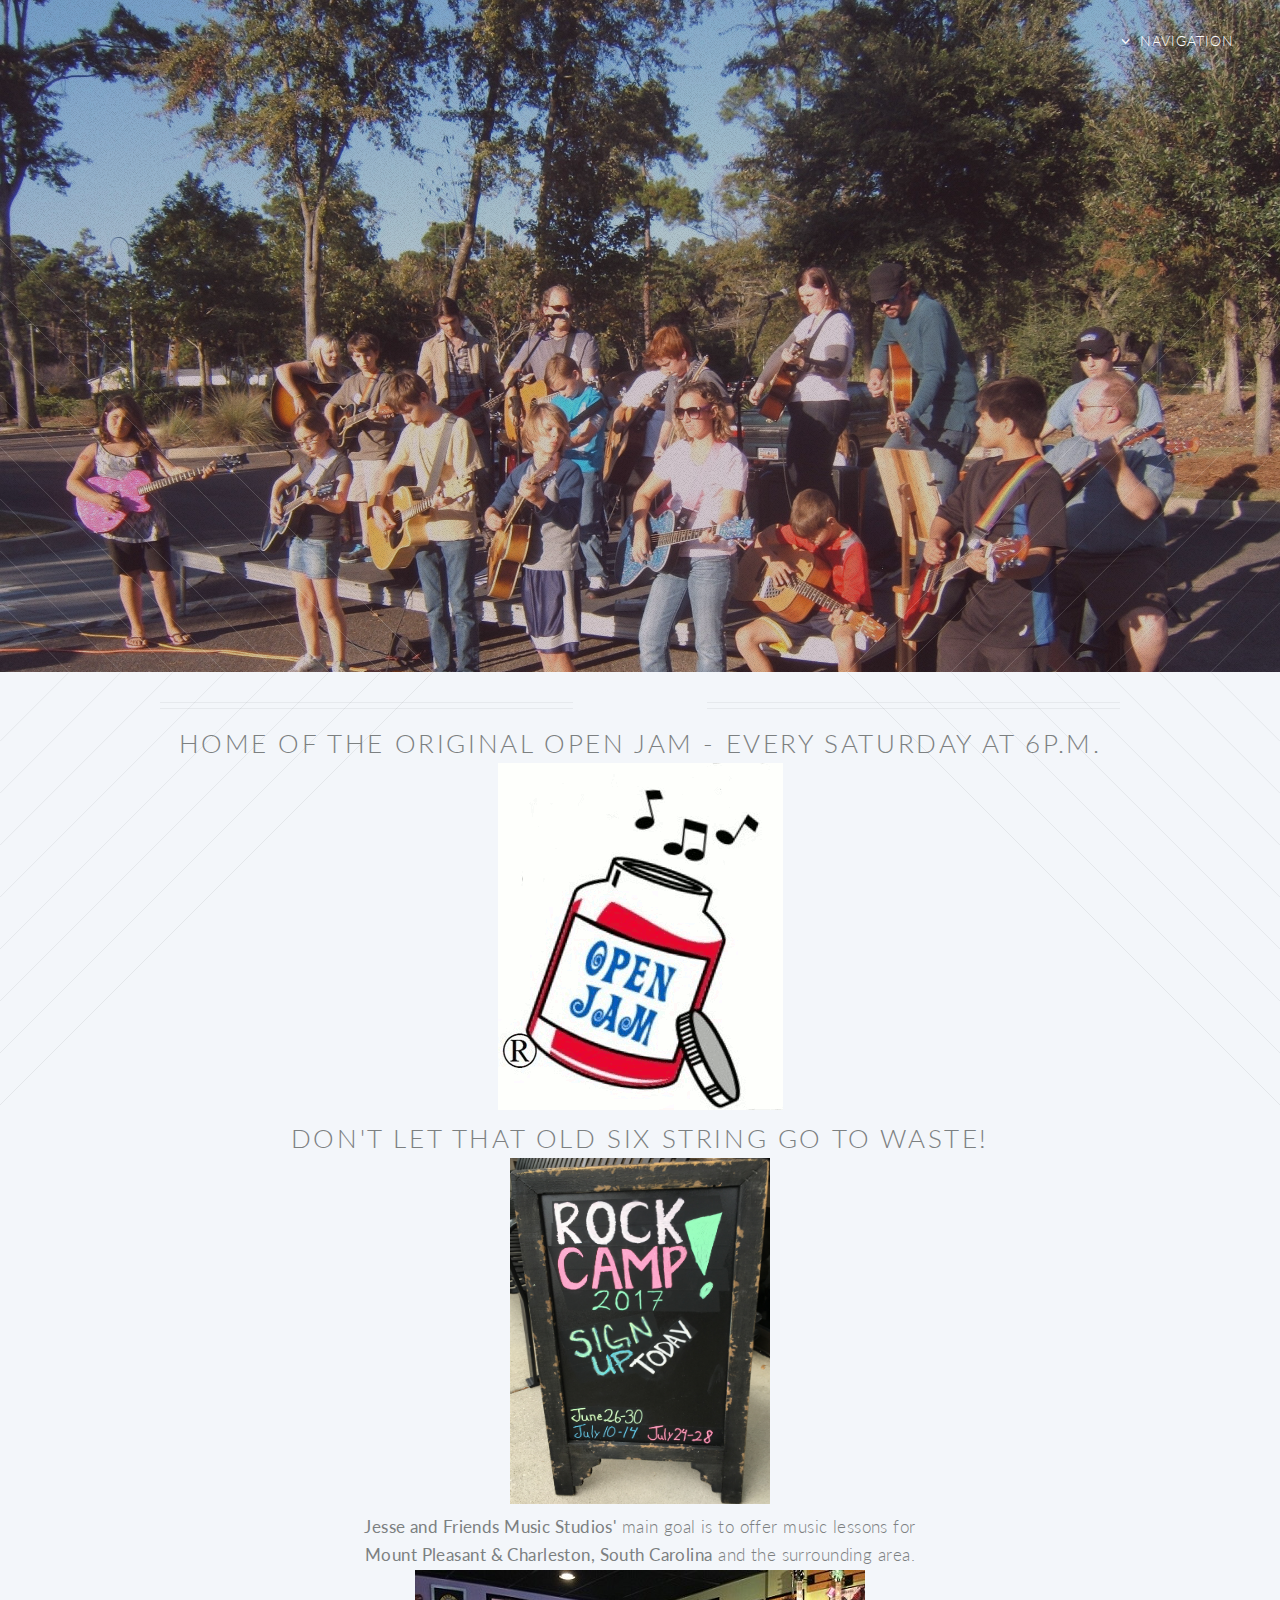
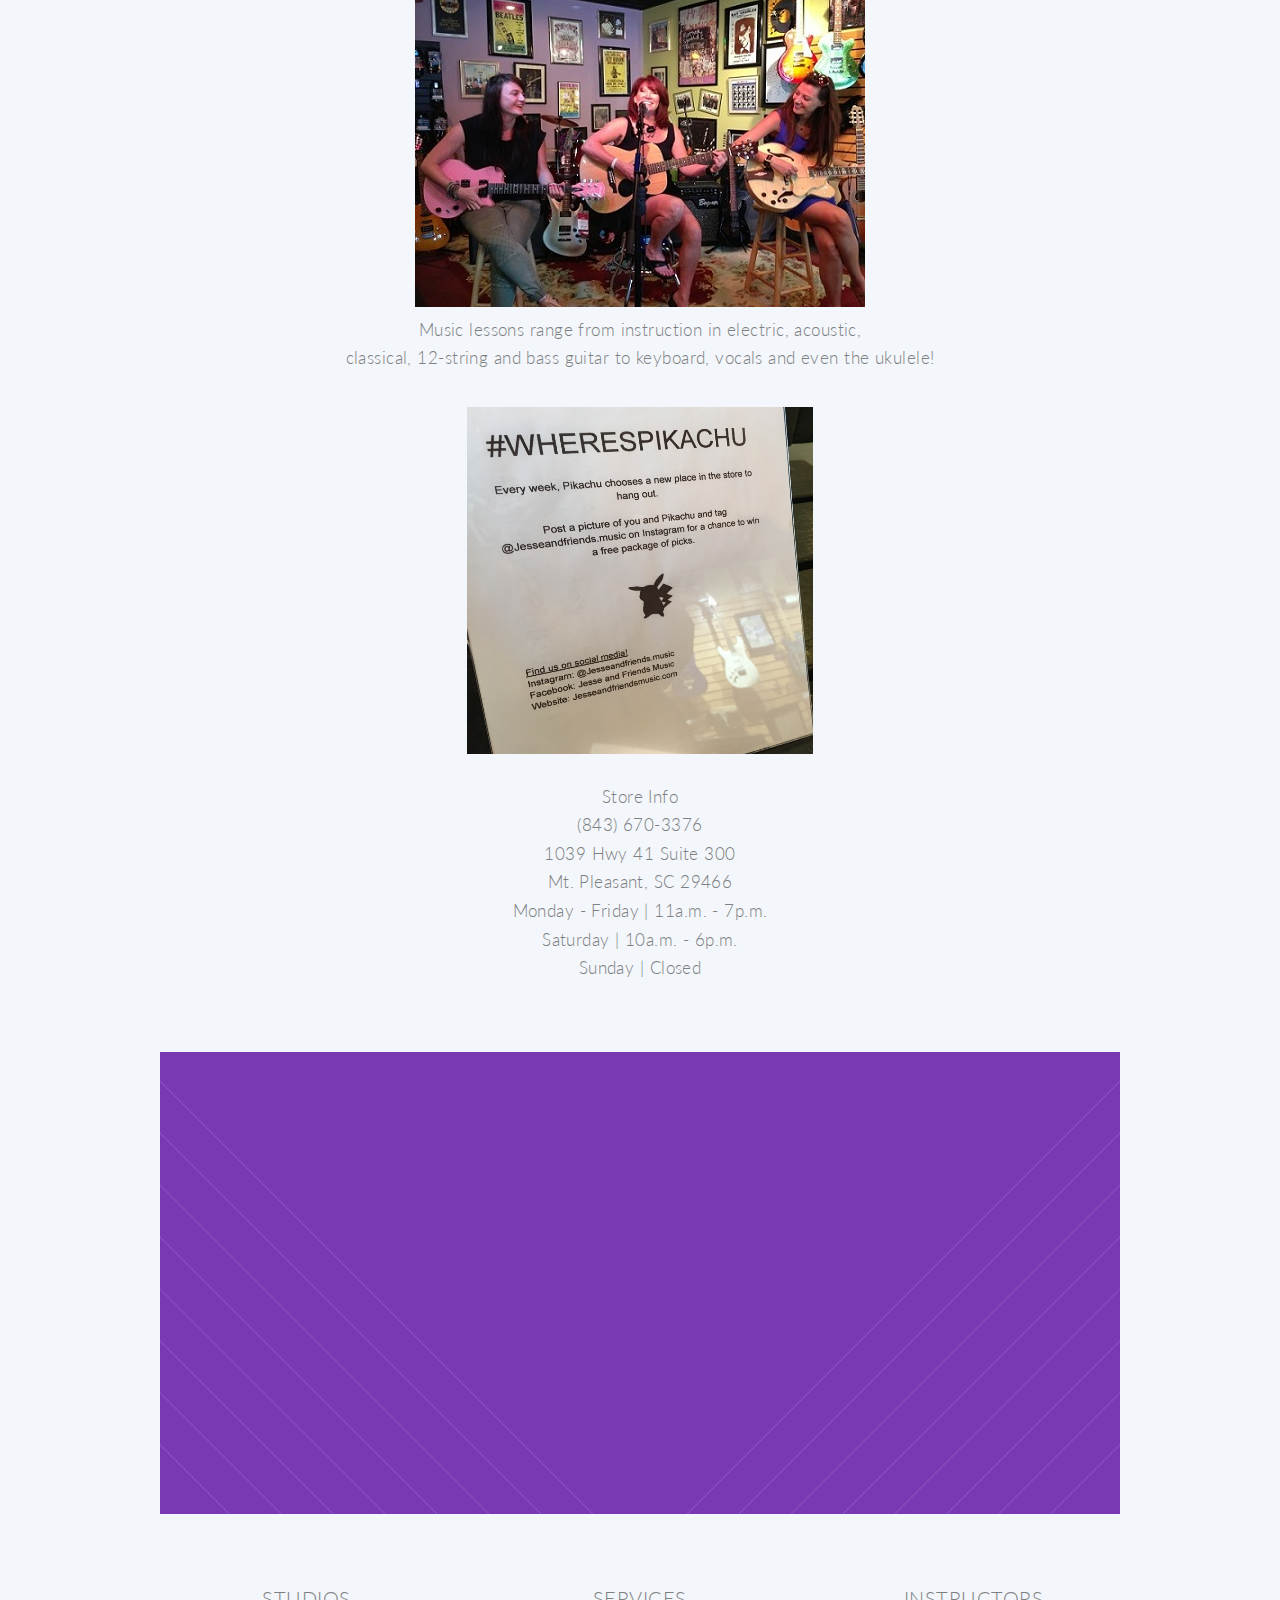
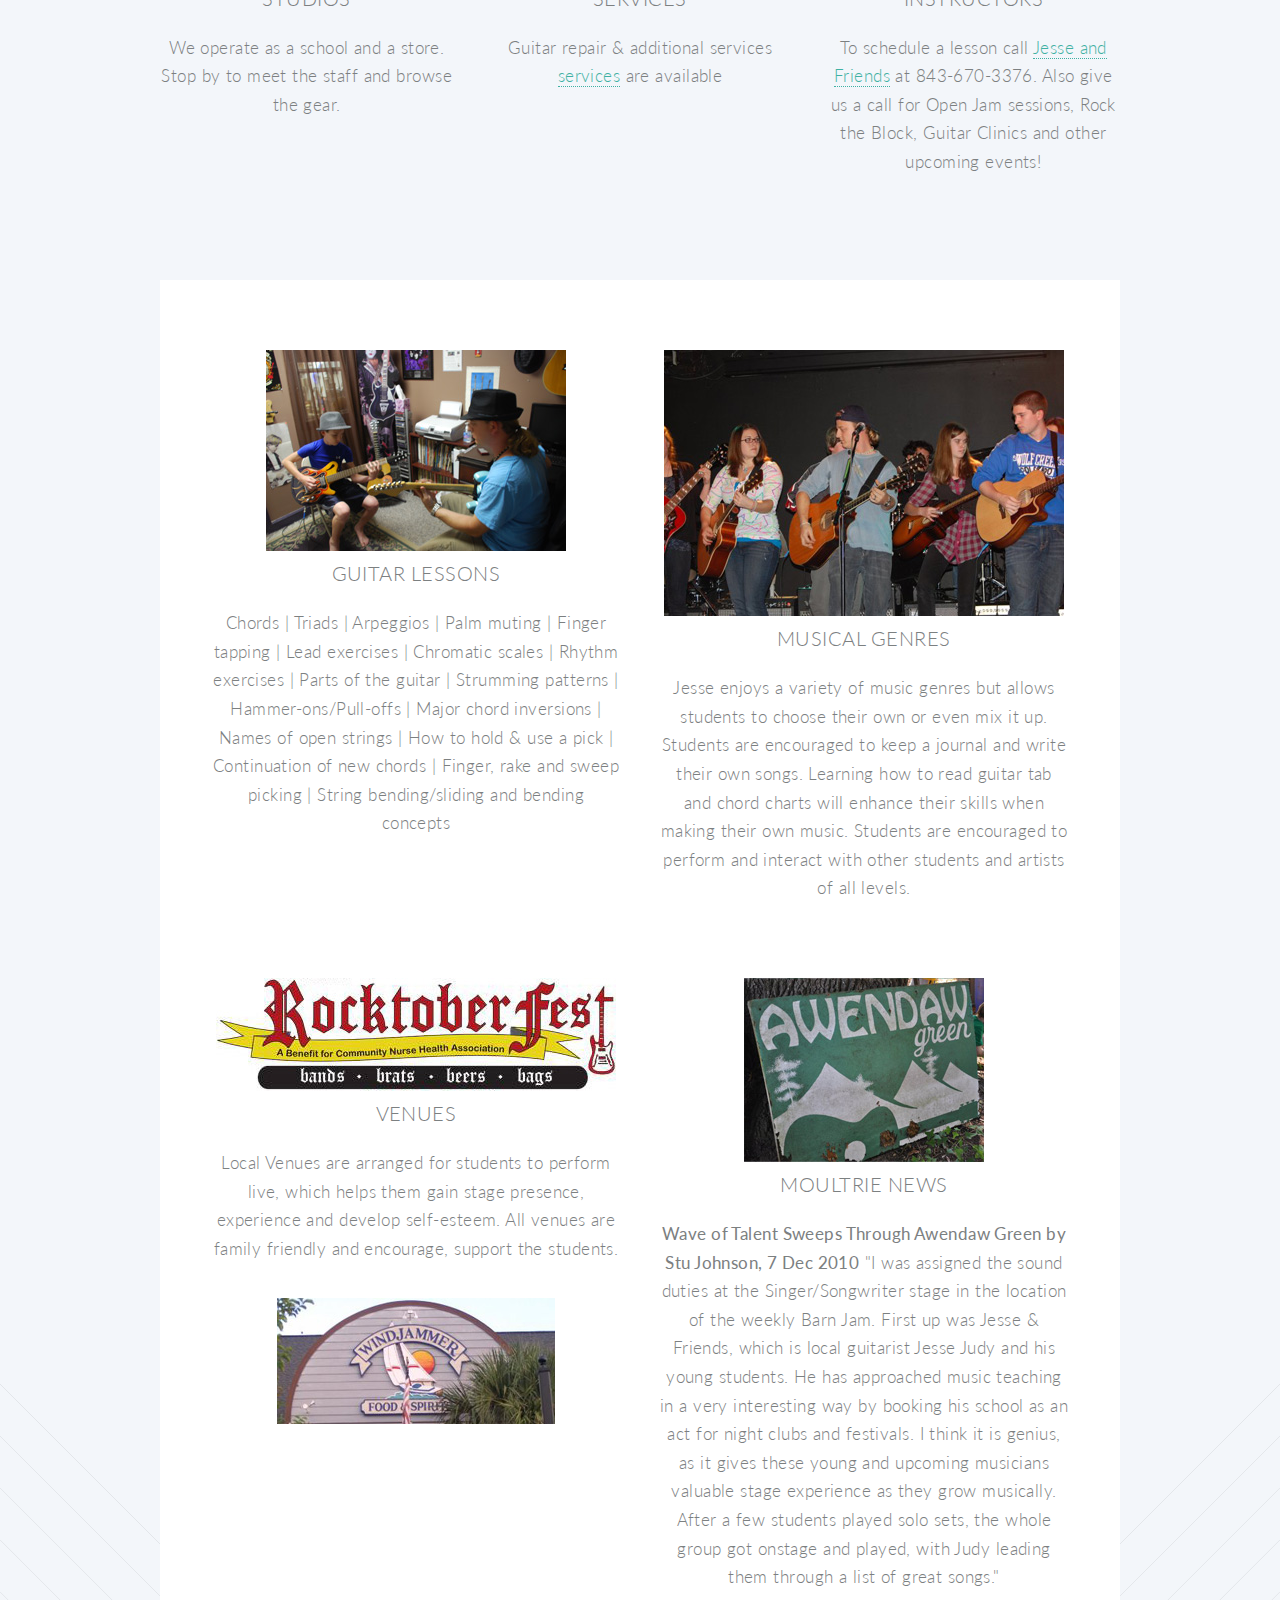
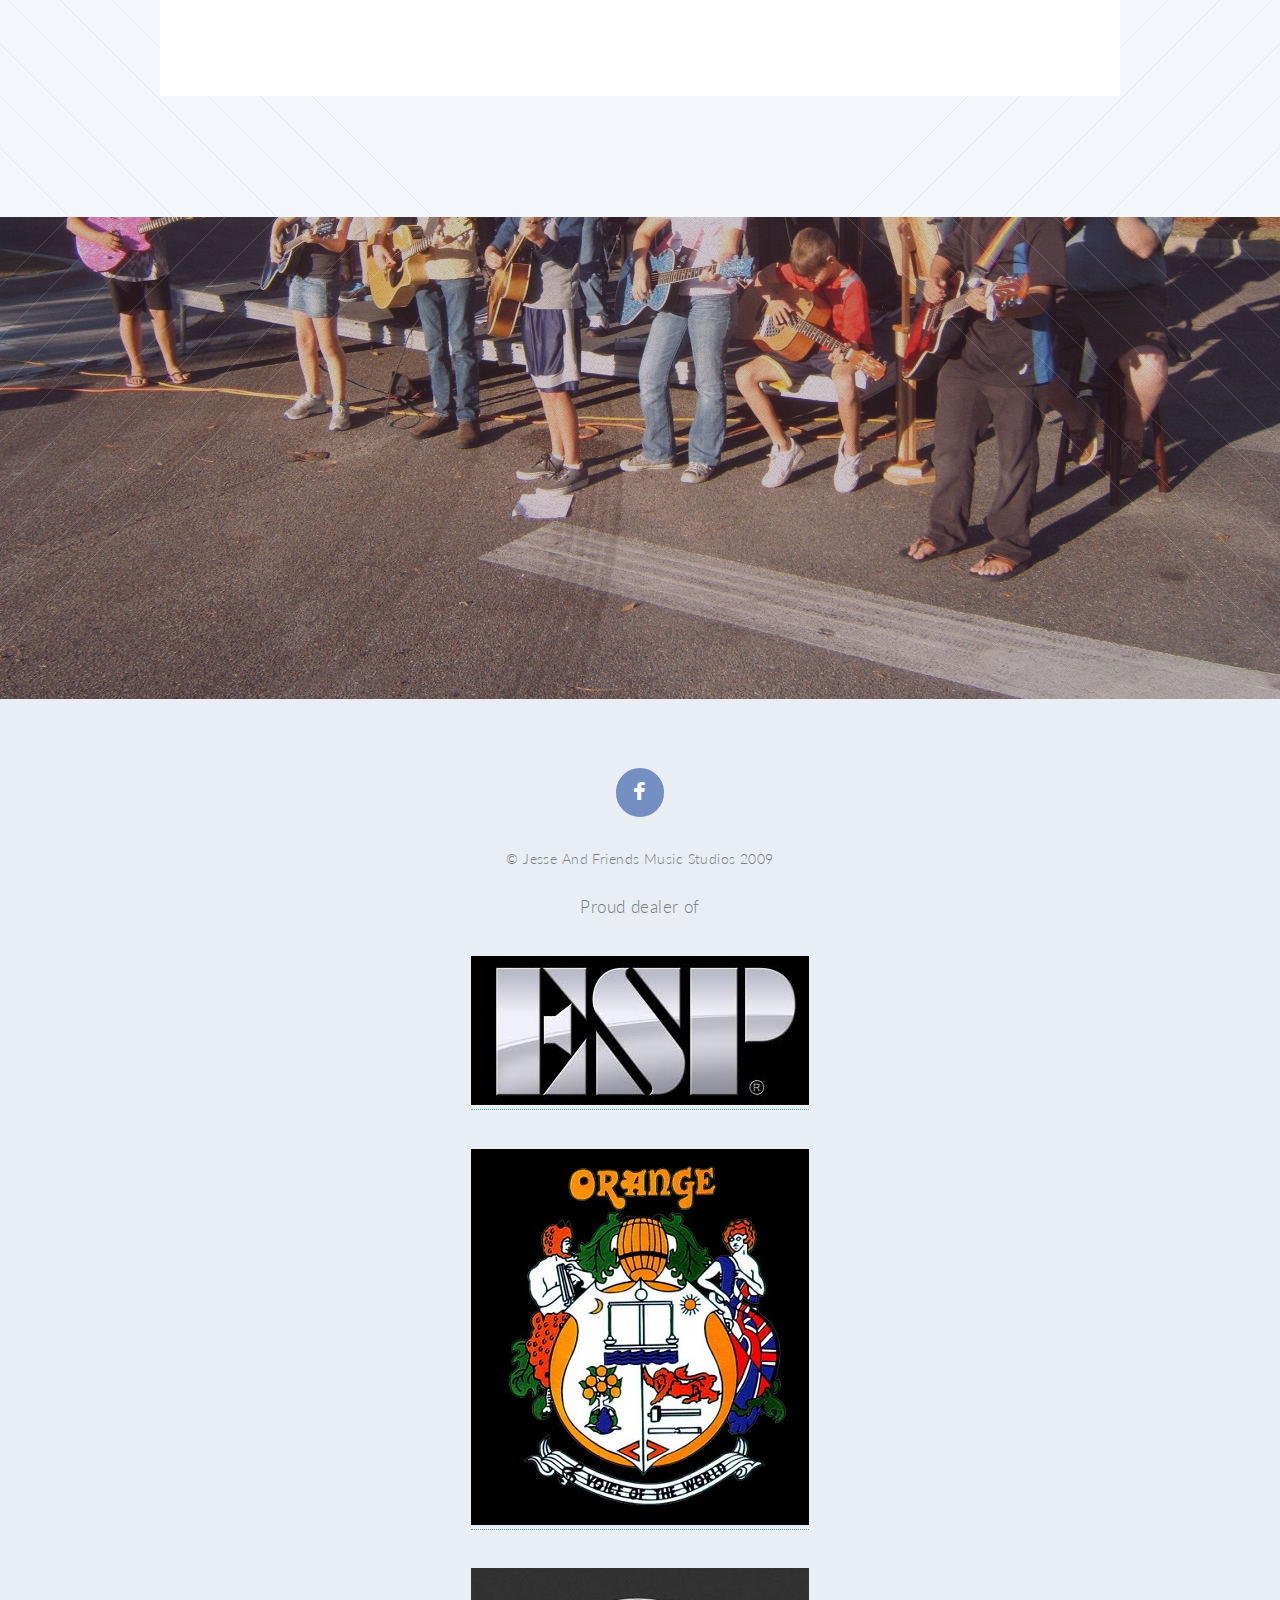
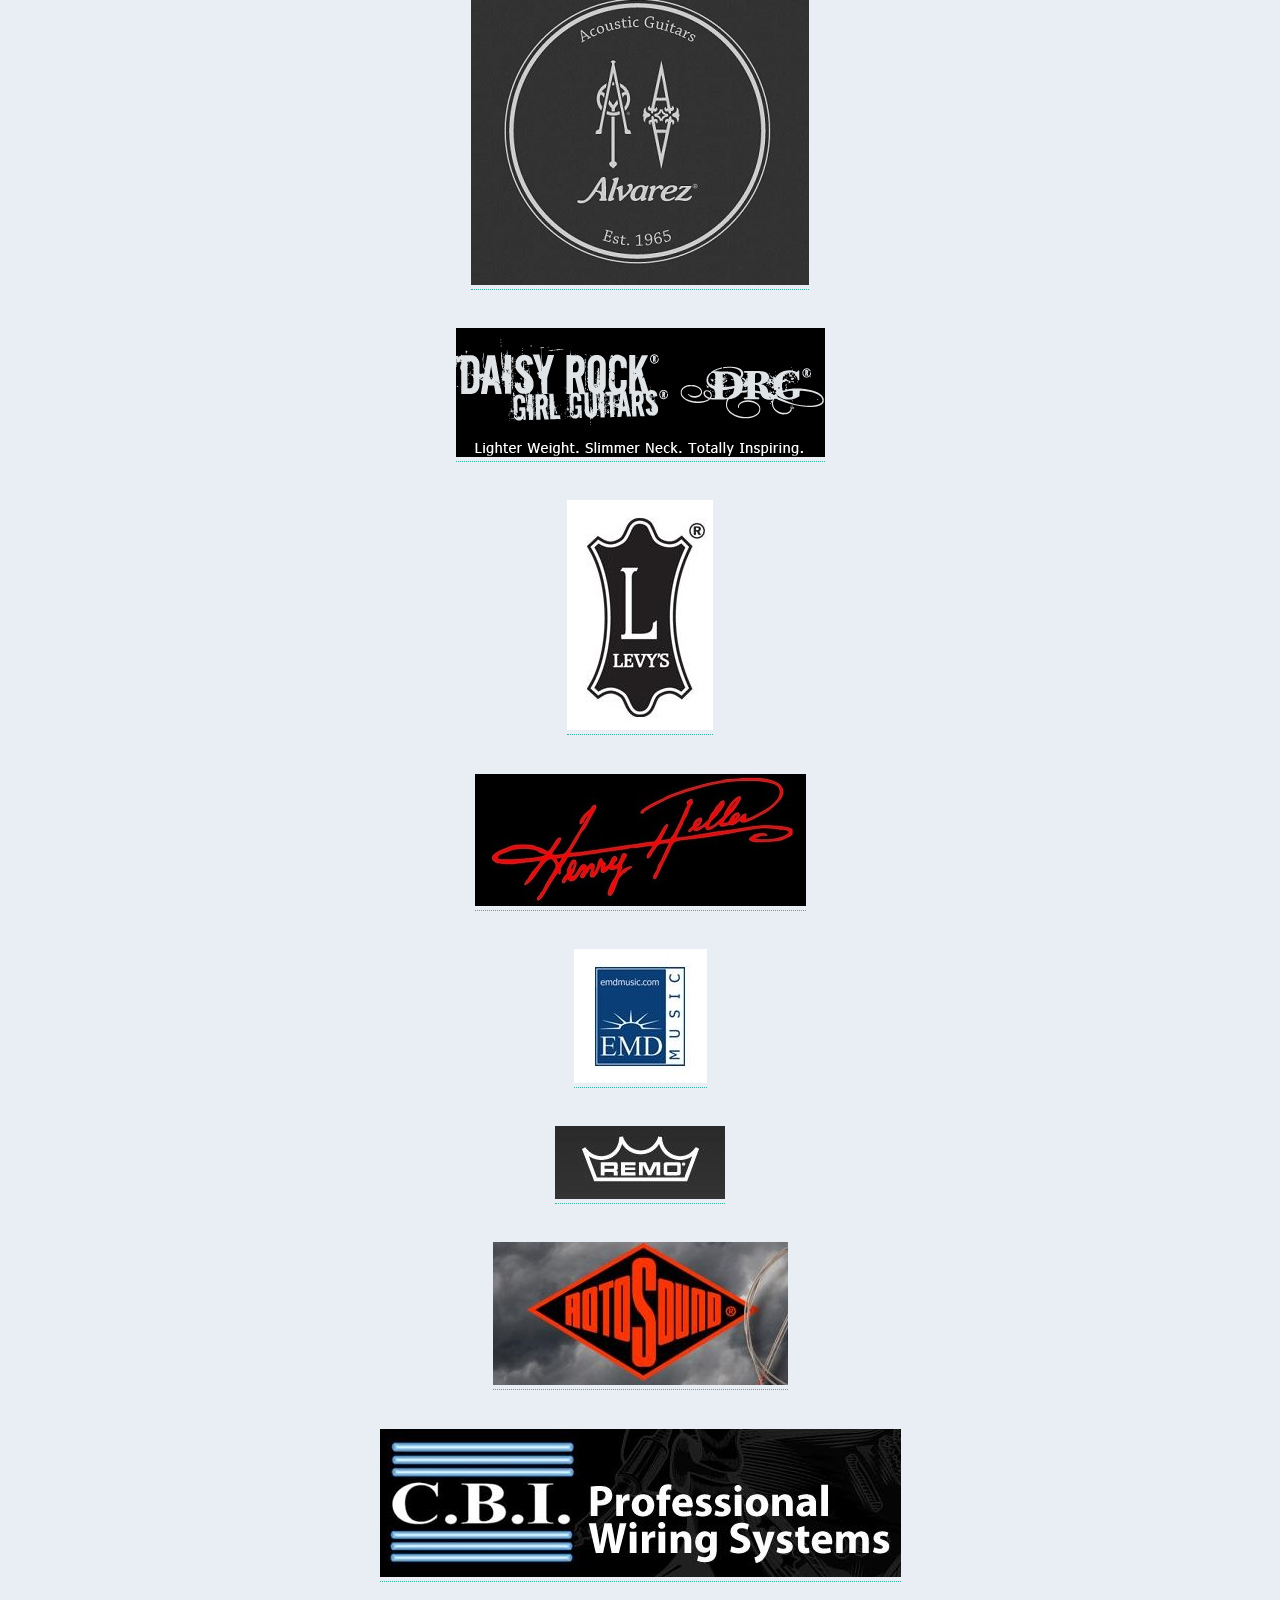
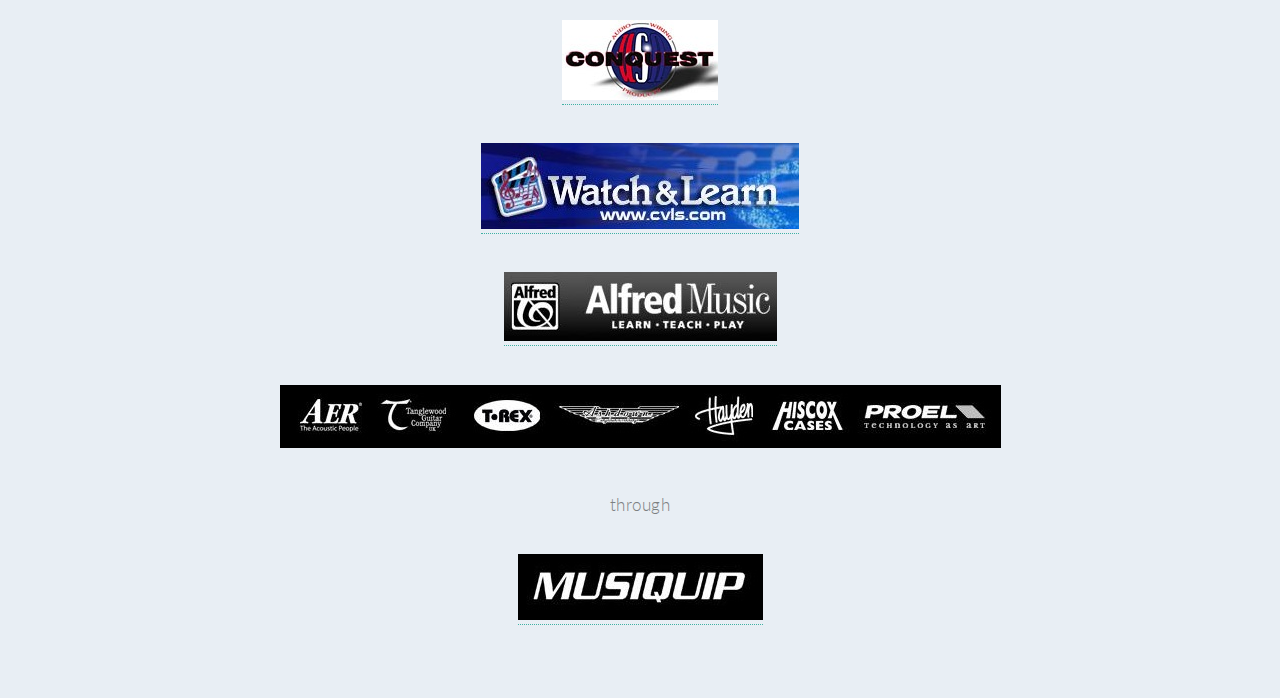
==== index.html @ 8726bb86 "initial commit" ====
<!DOCTYPE HTML>
<html>
	<head>
    	<title>Electric | Acoustic | Bass | Guitar Music Lessons &raquo; Mount Pleasant | Charleston, South Carolina | SC &raquo; School | Store</title>
		<meta http-equiv="content-type" content="text/html; charset=utf-8" />
    	<!-- SEO -->
	    <meta name="description" content="Electric, acoustic and bass guitar lessons from school/store in Mount Pleasant and Charleston, South Carolina." />
	    <meta name="keywords" content="guitar,music,lessons,mt,mount,pleasant,south,carolina,sc,charleston,shop,store,school,electric,acoustic,bass,jesse,friends,judy,open,jam,rock,block,education" />
	    <meta name="author" content="RJ Brown">
	    <meta name="viewport" content="width=device-width, initial-scale=1.0">

	    <link rel="shortcut icon" type="image/x-icon" href="/favicon.ico">

		<!--[if lte IE 8]><script src="css/ie/html5shiv.js"></script><![endif]-->
		<script src="js/jquery.min.js"></script>
		<script src="js/jquery.dropotron.min.js"></script>
		<script src="js/jquery.scrolly.min.js"></script>
		<script src="js/jquery.scrollgress.min.js"></script>
		<script src="js/skel.min.js"></script>
		<script src="js/skel-layers.min.js"></script>
		<script src="js/init.js"></script>
		<noscript>
			<link rel="stylesheet" href="css/skel.css" />
			<link rel="stylesheet" href="css/style.css" />
			<link rel="stylesheet" href="css/style-wide.css" />
			<link rel="stylesheet" href="css/style-noscript.css" />
		</noscript>
		<!--[if lte IE 8]><link rel="stylesheet" href="css/ie/v8.css" /><![endif]-->
		<!--[if lte IE 9]><link rel="stylesheet" href="css/ie/v9.css" /><![endif]-->
	</head>
	<body class="index">
	
		<!-- Header -->
			<header id="header" class="alt">
				<nav id="nav">
					<ul>
						<li class="submenu">
							<a href="">Navigation</a>
							<ul>
								<li><a href="index.html">Information</a></li>
								<li><a href="location.html">Location</a></li>
								<li><a href="services.html">Services</a></li>
								<li class="submenu">
									<a href="instructors.html">Instructors</a>
									<ul>
										<li><a href="jesseJudy.html">Jesse Judy</a></li>
										<li><a href="lloydNyburg.html">Lloyd Nyburg</a></li>
										<li><a href="shaneGreer.html">Shane Greer</a></li>
									</ul>
								</li>
							</ul>
						</li>
					</ul>
				</nav>
			</header>

		<!-- Banner -->		
			<section id="banner">
				
				<div class="inner">
					
					<header>
						<h2>Jesse & Friends Music Studios</h2>
					</header>
				
				</div>
				<br/>
				<br/>
				<div class="inner">
					
					<header>
						<h2>Information</h2>
					</header>
				
				</div>
				
			</section>
		
		<!-- Main -->
			<article id="main">
				<header class="special container">
					<h2>Home of the original Open Jam - every Saturday at 6p.m.</h2>
					<img src="./images/JAM.gif" alt="Electric, Acoustic and Bass Guitar Lessons in Mount Pleasant and Charleston, South Carolina">
					<h2>Don't let that old six string go to waste!</h2>
					<img style="width: 15em;height: 20em" src="images/assets/rockCamp.JPG"/>
					<p><strong>Jesse and Friends Music Studios'</strong> main goal is to offer music lessons for <br /><strong>Mount Pleasant & Charleston, South Carolina</strong> and the surrounding area.<br />
					<img src="./images/rockstars.jpeg" /><br />
					Music lessons range from instruction in electric, acoustic, <br />classical, 12-string and bass guitar to keyboard, vocals and even the ukulele!
					</p>
					<img style="width: 20em;height: 20em" src="images/assets/wheresPikachu.JPG"/>
					<p style="margin-bottom: 0;margin-top: 20px">Store Info</p>
					<p style="margin-bottom: 0;">(843) 670-3376</p>
					<p style="margin-bottom: 0;">1039 Hwy 41 Suite 300</p>
					<p style="margin-bottom: 0;">Mt. Pleasant, SC 29466</p>
					<p style="margin-bottom: 0;">Monday - Friday | 11a.m. - 7p.m.</p>
					<p style="margin-bottom: 0;">Saturday | 10a.m. - 6p.m.</p>
					<p style="margin-bottom: 0;">Sunday | Closed</p>
				</header>
					
				<!-- One -->
					<section class="wrapper style2 container special-alt">

							<header>
								<iframe width="100%" height="315" src="http://www.youtube.com/embed/x8KR7TCyiuw?HD=1;rel=0;showinfo=0;controls=0" frameborder="0" allowfullscreen></iframe>
							</header>
							
					</section>
					
				<!-- Two -->
					<section class="wrapper style1 container special">
						<div class="row">
							<div class="4u">
							
								<section>
									<header>
										<h3>Studios</h3>
									</header>
									<p>We operate as a school and a store. Stop by to meet the staff and browse the gear.</p>
								</section>
							
							</div>
							<div class="4u">
							
								<section>
									<header>
										<h3>Services</h3>
									</header>
									<p>Guitar repair &amp; additional services <a href="services.html">services</a> are available</p>
								</section>
							
							</div>
							<div class="4u">
							
								<section>
									<header>
										<h3>Instructors</h3>
									</header>
									<p>To schedule a lesson call <a href="index.html">Jesse and Friends</a> at 843-670-3376. Also give us a call for Open Jam sessions, Rock the Block, Guitar Clinics and other upcoming events!</p>
								</section>
							
							</div>
						</div>
					</section>
					
				<!-- Three -->
					<section class="wrapper style3 container special">
						
						<div class="row">
							<div class="6u">
							
								<section>
									<img src="images/assets/jesse4.JPG"/>
									<header>
										<h3>Guitar Lessons</h3>
									</header>
									<p>Chords | Triads | Arpeggios | Palm muting | Finger tapping | Lead exercises | Chromatic scales | Rhythm exercises | Parts of the guitar | Strumming patterns | Hammer-ons/Pull-offs | Major chord inversions | Names of open strings | How to hold & use a pick | Continuation of new chords | Finger, rake and sweep picking | String bending/sliding and bending concepts</p>
								</section>

							</div>
							<div class="6u">
							
								<section>
									<img src="images/assets/info3.jpg"/>
									<header>
										<h3>Musical Genres</h3>
									</header>
									<p>Jesse enjoys a variety of music genres but allows students to choose their own or even mix it up. Students are encouraged to keep a journal and write their own songs. Learning how to read guitar tab and chord charts will enhance their skills when making their own music. Students are encouraged to perform and interact with other students and artists of all levels.</p>
								</section>

							</div>
						</div>
						<div class="row">
							<div class="6u">
							
								<section>
									<img src="images/assets/Rocktoberfest.jpg"/>
									<header>
										<h3>Venues</h3>
									</header>
									<p>Local Venues are arranged for students to perform live, which helps them gain stage presence, experience and develop self-esteem. All venues are family friendly and encourage, support the students.</p>
									<img src="images/assets/windjammer.jpg"/>
								</section>

							</div>
							<div class="6u">
							
								<section>
									<img src="images/assets/awendawGreen.jpg"/>
									<header>
										<h3>Moultrie News</h3>
									</header>
									<p><strong>Wave of Talent Sweeps Through Awendaw Green by Stu Johnson, 7 Dec 2010</strong> "I was assigned the sound duties at the Singer/Songwriter stage in the location of the weekly Barn Jam. First up was Jesse & Friends, which is local guitarist Jesse Judy and his young students. He has approached music teaching in a very interesting way by booking his school as an act for night clubs and festivals. I think it is genius, as it gives these young and upcoming musicians valuable stage experience as they grow musically. After a few students played solo sets, the whole group got onstage and played, with Judy leading them through a list of great songs."</p>
								</section>

							</div>
						</div>
					
					</section>
					
			</article>

		<!-- CTA -->
			<section id="cta">
			
				<br/>
				<br/>
				<br/>
				<br/>
				<br/>
				<br/>
				<br/>
				<br/>
				<br/>
				<br/>
				<br/>
				<br/>
			
			</section>

		<!-- Footer -->
			<footer id="footer">
			
				<ul class="icons">
					<li><a href="https://www.facebook.com/Jesse-and-Friends-music-229092800465286/" class="icon circle fa-facebook"><span class="label">Facebook</span></a></li>
					<!--<li><a href="#" class="icon circle fa-twitter"><span class="label">Twitter</span></a></li>
					<li><a href="#" class="icon circle fa-google-plus"><span class="label">Google+</span></a></li>
					<li><a href="#" class="icon circle fa-github"><span class="label">Github</span></a></li>
					<li><a href="#" class="icon circle fa-dribbble"><span class="label">Dribbble</span></a></li>-->
				</ul>
				
				<ul class="copyright">
					<li>&copy; Jesse And Friends Music Studios 2009</li>
				</ul>

				<p align="center">Proud dealer of</p>
		        <p align="center"><a href="http://www.espguitars.com/home.html"><img src="./images/assets/esp.jpg" border="0" /></a></p>
		        <p align="center"><a href="http://www.orangeamps.com/"><img src="./images/assets/orange.jpg" border="0" /></a></p>
		        <p align="center"><a href="http://www.alvarezguitars.com/"><img src="./images/assets/alvarez.jpg" border="0" /></a></p>
		        <p align="center"><a href="http://www.daisyrock.com/"><img src="./images/assets/daisyRockGuitarLogo.jpg" border="0" /></a></p>
		        <p align="center"><a href="http://www.levysleathers.com/"><img src="./images/assets/levys.jpg" border="0" /></a></p>
		        <p align="center"><a href="http://www.henryredheller.com/"><img src="./images/assets/henryheller.jpg" border="0" /></a></p>
		        <p align="center"><a href="http://www.emdmusic.com/"><img src="./images/assets/emd.jpg" border="0" /></a></p>
		        <p align="center"><a href="http://www.remo.com/"><img src="./images/assets/remo.jpg" border="0" /></a></p>
		        <p align="center"><a href="http://www.rotosound.com/"><img src="./images/assets/rotosound.jpg" border="0" /></a></p>
		        <p align="center"><a href="http://www.cbicables.com/"><img src="./images/assets/cbi.jpg" border="0" /></a></p>
		        <p align="center"><a href="http://www.conquestsound.com/"><img src="./images/assets/conquest.jpg" border="0" /></a></p>
		        <p align="center"><a href="http://www.cvls.com/"><img src="./images/assets/watchandlearn.jpg" border="0" /></a></p>
		        <p align="center"><a href="http://www.alfred.com/"><img src="./images/assets/alfred.jpg" border="0" /></a></p>
		        <p align="center"><img src="./images/assets/musiquip1.jpg" border="0" /></p>
		        <p align="center">through</p>
		        <p align="center"><a href="http://www.musiquip.com/"><img src="./images/assets/musiquip2.jpg" border="0" /></a></p>
			
			</footer>

	</body>
</html>
---- css/skel.css ----
/* Resets (http://meyerweb.com/eric/tools/css/reset/ | v2.0 | 20110126 | License: none (public domain)) */

	html,body,div,span,applet,object,iframe,h1,h2,h3,h4,h5,h6,p,blockquote,pre,a,abbr,acronym,address,big,cite,code,del,dfn,em,img,ins,kbd,q,s,samp,small,strike,strong,sub,sup,tt,var,b,u,i,center,dl,dt,dd,ol,ul,li,fieldset,form,label,legend,table,caption,tbody,tfoot,thead,tr,th,td,article,aside,canvas,details,embed,figure,figcaption,footer,header,hgroup,menu,nav,output,ruby,section,summary,time,mark,audio,video{margin:0;padding:0;border:0;font-size:100%;font:inherit;vertical-align:baseline;}article,aside,details,figcaption,figure,footer,header,hgroup,menu,nav,section{display:block;}body{line-height:1;}ol,ul{list-style:none;}blockquote,q{quotes:none;}blockquote:before,blockquote:after,q:before,q:after{content:'';content:none;}table{border-collapse:collapse;border-spacing:0;}body{-webkit-text-size-adjust:none}

/* Box Model */

	*, *:before, *:after {
		-moz-box-sizing: border-box;
		-webkit-box-sizing: border-box;
		box-sizing: border-box;
	}

/* Container */

	body {
		/* min-width: (containers) */
		min-width: 1200px;
	}

	.container {
		margin-left: auto;
		margin-right: auto;
		
		/* width: (containers) */
		width: 1200px;
	}

	/* Modifiers */
	
		.container.small {
			/* width: (containers) * 0.75; */
			width: 900px;
		}

		.container.big {
			width: 100%;

			/* max-width: (containers) * 1.25; */
			max-width: 1500px;

			/* min-width: (containers); */
			min-width: 1200px;
		}

/* Grid */

	.\31 2u { width: 100% }
	.\31 1u { width: 91.6666666667% }
	.\31 0u { width: 83.3333333333% }
	.\39 u { width: 75% }
	.\38 u { width: 66.6666666667% }
	.\37 u { width: 58.3333333333% }
	.\36 u { width: 50% }
	.\35 u { width: 41.6666666667% }
	.\34 u { width: 33.3333333333% }
	.\33 u { width: 25% }
	.\32 u { width: 16.6666666667% }
	.\31 u { width: 8.3333333333% }
	.\-11u { margin-left: 91.6666666667% }
	.\-10u { margin-left: 83.3333333333% }
	.\-9u { margin-left: 75% }
	.\-8u { margin-left: 66.6666666667% }
	.\-7u { margin-left: 58.3333333333% }
	.\-6u { margin-left: 50% }
	.\-5u { margin-left: 41.6666666667% }
	.\-4u { margin-left: 33.3333333333% }
	.\-3u { margin-left: 25% }
	.\-2u { margin-left: 16.6666666667% }
	.\-1u { margin-left: 8.3333333333% }

	/* Rows */

		.row > * {
			float: left;
		}

		.row:after {
			content: '';
			display: block;
			clear: both;
			height: 0;
		}

		.row:first-child > * {
			padding-top: 0 !important;
		}

		/* Normal */

			.row > * {
				/* padding-left: (gutters) */
				padding-left: 40px;
			}

			.row + .row > * {
				/* padding: (gutters) 0 0 (gutters) */
				padding: 40px 0 0 40px;
			}

			.row {
				/* margin-left: -(gutters) */
				margin-left: -40px;
			}

		/* Flush */

			.row.flush > * {
				padding-left: 0;
			}

			.row + .row.flush > * {
				padding: 0;
			}

			.row.flush {
				margin-left: 0;
			}

		/* Quarter */

			.row.quarter > * {
				/* padding-left: (gutters * 0.25) */
				padding-left: 10px;
			}

			.row + .row.quarter > * {
				/* padding: (gutters * 0.25) 0 0 (gutters * 0.25) */
				padding: 10px 0 0 10px;
			}

			.row.quarter {
				/* margin-left: -(gutters * 0.25) */
				margin-left: -10px;
			}

		/* Half */

			.row.half > * {
				/* padding-left: (gutters * 0.5) */
				padding-left: 20px;
			}

			.row + .row.half > * {
				/* padding: (gutters * 0.5) 0 0 (gutters * 0.5) */
				padding: 20px 0 0 20px;
			}

			.row.half {
				/* margin-left: -(gutters * 0.5) */
				margin-left: -20px;
			}

		/* One and (a) Half */

			.row.oneandhalf > * {
				/* padding-left: (gutters * 1.5) */
				padding-left: 60px;
			}

			.row + .row.oneandhalf > * {
				/* padding: (gutters * 1.5) 0 0 (gutters * 1.5) */
				padding: 60px 0 0 60px;
			}

			.row.oneandhalf {
				/* margin-left: -(gutters * 1.5) */
				margin-left: -60px;
			}

		/* Double */

			.row.double > * {
				/* padding-left: (gutters * 2) */
				padding-left: 80px;
			}

			.row + .row.double > * {
				/* padding: (gutters * 2) 0 0 (gutters * 2) */
				padding: 80px 0 0 80px;
			}

			.row.double {
				/* margin-left: -(gutters * 2) */
				margin-left: -80px;
			}
---- css/style.css ----
@import url("font-awesome.min.css");
@import url("http://fonts.googleapis.com/css?family=Lato:300,400,900");

/*
	Twenty by HTML5 UP
	html5up.net | @n33co
	Free for personal and commercial use under the CCA 3.0 license (html5up.net/license)
*/

/* Basic */

	body, #skel-layers-wrapper {
		background: #f3f6fa;
	}

	body.is-loading * {
		-moz-animation: none !important;
		-webkit-animation: none !important;
		-o-animation: none !important;
		-ms-animation: none !important;
		animation: none !important;
		-moz-transition: none !important;
		-webkit-transition: none !important;
		-o-transition: none !important;
		-ms-transition: none !important;
		transition: none !important;
	}

	body, input, select, textarea {
		color: #7c8081;
		font-family: 'Lato', sans-serif;
		font-size: 15pt;
		font-weight: 300;
		letter-spacing: 0.025em;
		line-height: 1.75em;
	}

	a {
		-moz-transition: color 0.2s ease-in-out, border-color 0.2s ease-in-out, background-color 0.2s ease-in-out;
		-webkit-transition: color 0.2s ease-in-out, border-color 0.2s ease-in-out, background-color 0.2s ease-in-out;
		-o-transition: color 0.2s ease-in-out, border-color 0.2s ease-in-out, background-color 0.2s ease-in-out;
		-ms-transition: color 0.2s ease-in-out, border-color 0.2s ease-in-out, background-color 0.2s ease-in-out;
		transition: color 0.2s ease-in-out, border-color 0.2s ease-in-out, background-color 0.2s ease-in-out;
		color: #3fb1a3;
		text-decoration: none;
		border-bottom: dotted 1px;
	}

		a:hover {
			border-bottom-color: transparent;
		}

	strong, b {
		font-weight: 400;
	}

	p, ul, ol, dl, table, blockquote {
		margin: 0 0 2em 0;
	}

	h1, h2, h3, h4, h5, h6 {
		color: inherit;
		font-weight: 300;
		line-height: 1.75em;
		margin-bottom: 1em;
		text-transform: uppercase;
	}

		h1 a, h2 a, h3 a, h4 a, h5 a, h6 a {
			color: inherit;
			text-decoration: none;
			border: 0;
		}

	h2 {
		font-size: 1.5em;
		letter-spacing: 0.1em;
	}

	h3 {
		font-size: 1.15em;
		letter-spacing: 0.025em;
	}

	sub {
		font-size: 0.8em;
		position: relative;
		top: 0.5em;
	}

	sup {
		font-size: 0.8em;
		position: relative;
		top: -0.5em;
	}

	hr {
		border-top: solid 1px rgba(124, 128, 129, 0.2);
		border: 0;
		margin-bottom: 1.5em;
	}

	blockquote {
		border-left: solid 0.5em rgba(124, 128, 129, 0.2);
		font-style: italic;
		padding: 1em 0 1em 2em;
	}

/* Section/Article */

	section.special, article.special {
		text-align: center;
	}

	header.major {
		padding-bottom: 2em;
	}

	header.special {
		margin-bottom: 5em;
		padding-top: 1em;
		position: relative;
		text-align: center;
	}

		header.special:before, header.special:after {
			border-bottom: solid 1.5px;
			border-top: solid 1.5px;
			content: '';
			height: 7px;
			opacity: 0.1;
			position: absolute;
			top: 1.75em;
			width: 43%;
		}

		header.special:before {
			left: 0;
		}

		header.special:after {
			right: 0;
		}

		header.special h2 {
			margin-bottom: 0;
		}

		header.special h2 + p {
			margin-bottom: 0;
			padding-top: 0em;
		}

		header.special .icon {
			cursor: default;
			height: 7em;
			left: 0;
			position: absolute;
			text-align: center;
			top: 1em;
			width: 100%;
		}

			header.special .icon:before {
				font-size: 3.5em;
				opacity: 0.35;
			}

	footer > :last-child {
		margin-bottom: 0;
	}

	footer.major {
		padding-top: 3em;
	}

/* Form */

	input[type="text"],
	input[type="password"],
	input[type="email"],
	textarea {
		-moz-transition: background-color 0.2s ease-in-out, border-color 0.2s ease-in-out;
		-webkit-transition: background-color 0.2s ease-in-out, border-color 0.2s ease-in-out;
		-o-transition: background-color 0.2s ease-in-out, border-color 0.2s ease-in-out;
		-ms-transition: background-color 0.2s ease-in-out, border-color 0.2s ease-in-out;
		transition: background-color 0.2s ease-in-out, border-color 0.2s ease-in-out;
		-moz-appearance: none;
		-webkit-appearance: none;
		-o-appearance: none;
		-ms-appearance: none;
		appearance: none;
		background: none;
		border: solid 1px rgba(124, 128, 129, 0.2);
		color: inherit;
		display: block;
		padding: 0.75em;
		text-decoration: none;
		width: 100%;
		outline: 0;
	}

		input[type="text"]:focus,
		input[type="password"]:focus,
		input[type="email"]:focus,
		textarea:focus {
			border-color: #83d3c9;
		}

	input[type="text"],
	input[type="password"],
	input[type="email"] {
		line-height: 1em;
	}

	::-webkit-input-placeholder {
		color: inherit;
		opacity: 0.5;
		position: relative;
		top: 3px;
	}

	:-moz-placeholder {
		color: inherit;
		opacity: 0.5;
	}

	::-moz-placeholder {
		color: inherit;
		opacity: 0.5;
	}

	:-ms-input-placeholder {
		color: inherit;
		opacity: 0.5;
	}

	.formerize-placeholder {
		color: rgba(124, 128, 129, 0.5) !important;
	}

/* Image */

	.image {
		border: 0;
		position: relative;
	}

		.image:before {
			background: url("images/overlay.png");
			content: '';
			height: 100%;
			left: 0;
			position: absolute;
			top: 0;
			width: 100%;
		}

		.image.fit {
			display: block;
		}

			.image.fit img {
				display: block;
				width: 100%;
			}

		.image.featured {
			display: block;
			margin: 0 0 2em 0;
		}

			.image.featured img {
				display: block;
				width: 100%;
			}

/* Icon */

	.icon {
		position: relative;
	}

		.icon:before {
			-moz-osx-font-smoothing: grayscale;
			-webkit-font-smoothing: antialiased;
			font-family: FontAwesome;
			font-style: normal;
			font-weight: normal;
			text-transform: none !important;
		}

		.icon.circle {
			-moz-transition: all 0.2s ease-in-out;
			-webkit-transition: all 0.2s ease-in-out;
			-o-transition: all 0.2s ease-in-out;
			-ms-transition: all 0.2s ease-in-out;
			transition: all 0.2s ease-in-out;
			border: 0;
			border-radius: 100%;
			display: inline-block;
			font-size: 1.25em;
			height: 2.25em;
			left: 0;
			line-height: 2.25em;
			text-align: center;
			text-decoration: none;
			top: 0;
			width: 2.25em;
		}

			.icon.circle:hover {
				top: -0.2em;
			}

			.icon.circle.fa-twitter {
				background: #70aecd;
				color: white;
			}

				.icon.circle.fa-twitter:hover {
					background: #7fb7d2;
				}

			.icon.circle.fa-facebook {
				background: #7490c3;
				color: white;
			}

				.icon.circle.fa-facebook:hover {
					background: #829bc9;
				}

			.icon.circle.fa-google-plus {
				background: #db6b67;
				color: white;
			}

				.icon.circle.fa-google-plus:hover {
					background: #df7b77;
				}

			.icon.circle.fa-github {
				background: #dcad8b;
				color: white;
			}

				.icon.circle.fa-github:hover {
					background: #e1b89b;
				}

			.icon.circle.fa-dribbble {
				background: #da83ae;
				color: white;
			}

				.icon.circle.fa-dribbble:hover {
					background: #df93b8;
				}

		.icon.featured {
			cursor: default;
			display: block;
			margin: 0 0 1.5em 0;
			opacity: 0.35;
			text-align: center;
		}

			.icon.featured:before {
				font-size: 5em;
				line-height: 1em;
			}

		.icon > .label {
			display: none;
		}

/* List */

	ol.default {
		list-style: decimal;
		padding-left: 1.25em;
	}

		ol.default li {
			padding-left: 0.25em;
		}

	ul.default {
		list-style: disc;
		padding-left: 1em;
	}

		ul.default li {
			padding-left: 0.5em;
		}

	ul.icons {
		cursor: default;
	}

		ul.icons li {
			display: inline-block;
			line-height: 1em;
			padding-left: 0.5em;
		}

			ul.icons li:first-child {
				padding-left: 0;
			}

	ul.featured-icons {
		cursor: default;
		margin: -0.75em 0 0 0;
		opacity: 0.35;
		overflow: hidden;
		position: relative;
	}

		ul.featured-icons li {
			display: block;
			float: left;
			text-align: center;
			width: 50%;
		}

			ul.featured-icons li .icon {
				display: inline-block;
				font-size: 6.25em;
				height: 1.25em;
				line-height: 1.25em;
				width: 1em;
			}

	ul.buttons {
		cursor: default;
	}

		ul.buttons:last-child {
			margin-bottom: 0;
		}

		ul.buttons li {
			display: inline-block;
			padding: 0 0 0 1.5em;
		}

			ul.buttons li:first-child {
				padding: 0;
			}

		ul.buttons.vertical li {
			display: block;
			padding: 1.5em 0 0 0;
		}

			ul.buttons.vertical li:first-child {
				padding: 0;
			}

/* Table */

	table {
		width: 100%;
	}

		table.default {
			width: 100%;
		}

			table.default tbody tr {
				border-bottom: solid 1px rgba(124, 128, 129, 0.2);
			}

			table.default td {
				padding: 0.5em 1em 0.5em 1em;
			}

			table.default th {
				font-weight: 400;
				padding: 0.5em 1em 0.5em 1em;
				text-align: left;
			}

			table.default thead {
				background: #7c8081;
				color: #fff;
			}

/* Button */

	input[type="button"],
	input[type="submit"],
	input[type="reset"],
	.button {
		-moz-appearance: none;
		-webkit-appearance: none;
		-o-appearance: none;
		-ms-appearance: none;
		appearance: none;
		-moz-transition: color 0.2s ease-in-out, border-color 0.2s ease-in-out, background-color 0.2s ease-in-out;
		-webkit-transition: color 0.2s ease-in-out, border-color 0.2s ease-in-out, background-color 0.2s ease-in-out;
		-o-transition: color 0.2s ease-in-out, border-color 0.2s ease-in-out, background-color 0.2s ease-in-out;
		-ms-transition: color 0.2s ease-in-out, border-color 0.2s ease-in-out, background-color 0.2s ease-in-out;
		transition: color 0.2s ease-in-out, border-color 0.2s ease-in-out, background-color 0.2s ease-in-out;
		background: none;
		border: solid 1px;
		color: inherit;
		cursor: pointer;
		display: inline-block;
		font-size: 0.8em;
		font-weight: 900;
		letter-spacing: 2px;
		min-width: 18em;
		padding: 0 0.75em;
		line-height: 3.75em;
		text-align: center;
		text-decoration: none;
		text-transform: uppercase;
	}

		input[type="button"]:hover,
		input[type="submit"]:hover,
		input[type="reset"]:hover,
		.button:hover {
			background: rgba(188, 202, 206, 0.15);
			border-color: inherit;
		}

		input[type="button"].special,
		input[type="submit"].special,
		input[type="reset"].special,
		.button.special {
			background: #83d3c9;
			border-color: #83d3c9;
			color: white !important;
		}

			input[type="button"].special:hover,
			input[type="submit"].special:hover,
			input[type="reset"].special:hover,
			.button.special:hover {
				background: #96dad1 !important;
				border-color: #96dad1 !important;
			}

		input[type="button"].fit,
		input[type="submit"].fit,
		input[type="reset"].fit,
		.button.fit {
			width: 100%;
		}

		input[type="button"].small,
		input[type="submit"].small,
		input[type="reset"].small,
		.button.small {
			font-size: 0.7em;
			min-width: 14em;
			padding: 0.5em 0;
		}

/* Wrapper */

	.wrapper {
		margin-bottom: 5em;
		padding: 5em;
	}

		.wrapper.style1 {
			padding: 0;
		}

		.wrapper.style2 {
			background-color: #7839b2;
			background-image: url("images/light-bl.svg"), url("images/light-br.svg");
			background-position: bottom left, bottom right;
			background-repeat: no-repeat, no-repeat;
			background-size: 25em, 25em;
			color: white;
		}

			.wrapper.style2 .button:hover {
				background: rgba(255, 255, 255, 0.15) !important;
			}

			.wrapper.style2 .button.special {
				background: white;
				border-color: white;
				color: #83d3c9 !important;
			}

				.wrapper.style2 .button.special:hover {
					border-color: inherit !important;
					color: white !important;
				}

		.wrapper.style3 {
			background: white;
			color: inherit;
		}

		.wrapper.style4 {
			background: white;
			color: inherit;
			padding: 4em;
		}

/* Header */
	@-moz-keyframes reveal-header { 0% { top: -5em; } 100% { top: 0; } }
	@-webkit-keyframes reveal-header { 0% { top: -5em; } 100% { top: 0; } }
	@-o-keyframes reveal-header { 0% { top: -5em; } 100% { top: 0; } }
	@-ms-keyframes reveal-header { 0% { top: -5em; } 100% { top: 0; } }
	@keyframes reveal-header { 0% { top: -5em; } 100% { top: 0; } }

	#header {
		background: white;
		box-shadow: 0 1px 2px 0 rgba(0, 0, 0, 0.075);
		color: inherit;
		cursor: default;
		font-size: 0.8em;
		left: 0;
		padding: 1em 1.5em;
		position: fixed;
		top: 0;
		width: 100%;
		z-index: 10000;
	}

		#header h1 {
			font-weight: 900;
			margin: 0;
		}

			#header h1 span {
				font-weight: 300;
			}

		#header nav {
			letter-spacing: 0.075em;
			position: absolute;
			right: 1.5em;
			text-transform: uppercase;
			top: 0.75em;
		}

			#header nav ul li {
				display: inline-block;
				margin-left: 1.5em;
			}

				#header nav ul li > ul {
					display: none;
				}

				#header nav ul li a {
					border: solid 1px transparent;
					color: inherit;
					display: inline-block;
					line-height: 1em;
					padding: 0.6em 0.75em;
					text-decoration: none;
				}

				#header nav ul li input[type="button"],
				#header nav ul li input[type="submit"],
				#header nav ul li input[type="reset"],
				#header nav ul li .button {
					font-size: 1em;
					min-width: 0;
					width: auto;
				}

				#header nav ul li.submenu > a:before {
					-moz-osx-font-smoothing: grayscale;
					-webkit-font-smoothing: antialiased;
					font-family: FontAwesome;
					font-style: normal;
					font-weight: normal;
					text-transform: none !important;
				}

				#header nav ul li.submenu > a:before {
					content: '\f107';
					margin-right: 0.65em;
				}

				#header nav ul li.active > a, #header nav ul li:hover > a {
					-moz-transition: all 0.2s ease-in-out;
					-webkit-transition: all 0.2s ease-in-out;
					-o-transition: all 0.2s ease-in-out;
					-ms-transition: all 0.2s ease-in-out;
					transition: all 0.2s ease-in-out;
					background: rgba(188, 202, 206, 0.15);
				}

				#header nav ul li.current > a {
					font-weight: 900;
				}

		#header.reveal {
			-moz-animation: reveal-header 0.5s;
			-webkit-animation: reveal-header 0.5s;
			-o-animation: reveal-header 0.5s;
			-ms-animation: reveal-header 0.5s;
			animation: reveal-header 0.5s;
		}

		#header.alt {
			-moz-animation: none;
			-webkit-animation: none;
			-o-animation: none;
			-ms-animation: none;
			animation: none;
			background: transparent;
			box-shadow: none;
			color: white;
			padding: 2em 2.5em;
			position: absolute;
		}

			#header.alt nav {
				right: 2.5em;
				top: 1.75em;
			}

				#header.alt nav ul li.active > a, #header.alt nav ul li:hover > a {
					border: solid 1px;
				}

/* Dropotron */

	.dropotron {
		background: #fff;
		box-shadow: 0 1px 2px 0 rgba(0, 0, 0, 0.075);
		line-height: 2.25em;
		min-width: 13em;
		padding: 1em 0;
		text-transform: uppercase;
		margin-top: calc(-1em + 1px);
	}

		.dropotron.level-0 {
			font-size: 0.7em;
			font-weight: 400;
			margin-top: 1.5em;
		}

			.dropotron.level-0:before {
				border-bottom: solid 0.5em #fff;
				border-left: solid 0.5em transparent;
				border-right: solid 0.5em transparent;
				content: '';
				left: 0.75em;
				position: absolute;
				top: -0.45em;
			}

		.dropotron > li {
			border-top: solid 1px rgba(124, 128, 129, 0.2);
		}

			.dropotron > li > a {
				-moz-transition: none;
				-webkit-transition: none;
				-o-transition: none;
				-ms-transition: none;
				transition: none;
				color: inherit;
				text-decoration: none;
				padding: 0 1em;
				border: 0;
			}

			.dropotron > li:hover > a {
				background: #83d3c9;
				color: white;
			}

			.dropotron > li:first-child {
				border-top: 0;
			}

/* Banner */
	@-moz-keyframes reveal-banner { 0% { opacity: 0; } 100% { opacity: 1; } }
	@-webkit-keyframes reveal-banner { 0% { opacity: 0; } 100% { opacity: 1; } }
	@-o-keyframes reveal-banner { 0% { opacity: 0; } 100% { opacity: 1; } }
	@-ms-keyframes reveal-banner { 0% { opacity: 0; } 100% { opacity: 1; } }
	@keyframes reveal-banner { 0% { opacity: 0; } 100% { opacity: 1; } }

	#banner {
		background-attachment: scroll, scroll, scroll, fixed;
		background-color: #645862;
		background-image: url("images/light-bl.svg"), url("images/light-br.svg"), url("images/overlay.png"), url("../images/banner.jpg");
		background-position: bottom left, bottom right, top left, top center;
		background-repeat: no-repeat, no-repeat, repeat, no-repeat;
		background-size: 25em, 25em, auto, cover;
		color: white;
		cursor: default;
		padding: 6em 0;
		text-align: center;
	}

		#banner .inner {
			-moz-animation: reveal-banner 1s 0.25s ease-in-out;
			-webkit-animation: reveal-banner 1s 0.25s ease-in-out;
			-o-animation: reveal-banner 1s 0.25s ease-in-out;
			-ms-animation: reveal-banner 1s 0.25s ease-in-out;
			animation: reveal-banner 1s 0.25s ease-in-out;
			-moz-animation-fill-mode: forwards;
			-webkit-animation-fill-mode: forwards;
			-o-animation-fill-mode: forwards;
			-ms-animation-fill-mode: forwards;
			animation-fill-mode: forwards;
			background: rgba(52, 27, 43, 0.01);
			color: white;
			display: inline-block;
			opacity: 0;
			padding: 3em;
			text-align: center;
		}

			#banner .inner header {
				display: inline-block;
				border-bottom: solid 2px;
				border-top: solid 2px;
				margin: 0 0 2em 0;
				padding: 3px 0 3px 0;
			}

				#banner .inner header h2 {
					border-bottom: solid 2px;
					border-top: solid 2px;
					font-size: 2.5em;
					font-weight: 900;
					letter-spacing: 0.2em;
					margin: 0;
					padding-left: 0.05em;
					position: relative;
					text-transform: uppercase;
				}

			#banner .inner p {
				letter-spacing: 0.1em;
				margin: 0;
				text-transform: uppercase;
			}

				#banner .inner p a {
					color: inherit;
					font-weight: 400;
					text-decoration: none;
				}

			#banner .inner footer {
				margin: 2em 0 0 0;
			}

/* Banner1 */

	#banner1 {
		background-attachment: scroll, scroll, scroll, fixed;
		background-color: #645862;
		background-image: url("images/light-bl.svg"), url("images/light-br.svg"), url("images/overlay.png"), url("../images/banner1.jpg");
		background-position: bottom left, bottom right, top left, top center;
		background-repeat: no-repeat, no-repeat, repeat, no-repeat;
		background-size: 25em, 25em, auto, cover;
		color: white;
		cursor: default;
		padding: 6em 0;
		text-align: center;
	}

		#banner1 .inner {
			-moz-animation: reveal-banner 1s 0.25s ease-in-out;
			-webkit-animation: reveal-banner 1s 0.25s ease-in-out;
			-o-animation: reveal-banner 1s 0.25s ease-in-out;
			-ms-animation: reveal-banner 1s 0.25s ease-in-out;
			animation: reveal-banner 1s 0.25s ease-in-out;
			-moz-animation-fill-mode: forwards;
			-webkit-animation-fill-mode: forwards;
			-o-animation-fill-mode: forwards;
			-ms-animation-fill-mode: forwards;
			animation-fill-mode: forwards;
			background: rgba(52, 27, 43, 0.01);
			color: white;
			display: inline-block;
			opacity: 0;
			padding: 3em;
			text-align: center;
		}

			#banner1 .inner header {
				display: inline-block;
				border-bottom: solid 2px;
				border-top: solid 2px;
				margin: 0 0 2em 0;
				padding: 3px 0 3px 0;
			}

				#banner1 .inner header h2 {
					border-bottom: solid 2px;
					border-top: solid 2px;
					font-size: 2.5em;
					font-weight: 900;
					letter-spacing: 0.2em;
					margin: 0;
					padding-left: 0.05em;
					position: relative;
					text-transform: uppercase;
				}

			#banner1 .inner p {
				letter-spacing: 0.1em;
				margin: 0;
				text-transform: uppercase;
			}

				#banner1 .inner p a {
					color: inherit;
					font-weight: 400;
					text-decoration: none;
				}

			#banner1 .inner footer {
				margin: 2em 0 0 0;
			}

/* Banner2 */

	#banner2 {
		background-attachment: scroll, scroll, scroll, fixed;
		background-color: #645862;
		background-image: url("images/light-bl.svg"), url("images/light-br.svg"), url("images/overlay.png"), url("../images/banner2.jpg");
		background-position: bottom left, bottom right, top left, top center;
		background-repeat: no-repeat, no-repeat, repeat, no-repeat;
		background-size: 25em, 25em, auto, cover;
		color: white;
		cursor: default;
		padding: 6em 0;
		text-align: center;
	}

		#banner2 .inner {
			-moz-animation: reveal-banner 1s 0.25s ease-in-out;
			-webkit-animation: reveal-banner 1s 0.25s ease-in-out;
			-o-animation: reveal-banner 1s 0.25s ease-in-out;
			-ms-animation: reveal-banner 1s 0.25s ease-in-out;
			animation: reveal-banner 1s 0.25s ease-in-out;
			-moz-animation-fill-mode: forwards;
			-webkit-animation-fill-mode: forwards;
			-o-animation-fill-mode: forwards;
			-ms-animation-fill-mode: forwards;
			animation-fill-mode: forwards;
			background: rgba(52, 27, 43, 0.01);
			color: white;
			display: inline-block;
			opacity: 0;
			padding: 3em;
			text-align: center;
		}

			#banner2 .inner header {
				display: inline-block;
				border-bottom: solid 2px;
				border-top: solid 2px;
				margin: 0 0 2em 0;
				padding: 3px 0 3px 0;
			}

				#banner2 .inner header h2 {
					border-bottom: solid 2px;
					border-top: solid 2px;
					font-size: 2.5em;
					font-weight: 900;
					letter-spacing: 0.2em;
					margin: 0;
					padding-left: 0.05em;
					position: relative;
					text-transform: uppercase;
				}

			#banner2 .inner p {
				letter-spacing: 0.1em;
				margin: 0;
				text-transform: uppercase;
			}

				#banner2 .inner p a {
					color: inherit;
					font-weight: 400;
					text-decoration: none;
				}

			#banner2 .inner footer {
				margin: 2em 0 0 0;
			}

/* Banner3 */

	#banner3 {
		background-attachment: scroll, scroll, scroll, fixed;
		background-color: #645862;
		background-image: url("images/light-bl.svg"), url("images/light-br.svg"), url("images/overlay.png"), url("../images/banner3.jpg");
		background-position: bottom left, bottom right, top left, top center;
		background-repeat: no-repeat, no-repeat, repeat, no-repeat;
		background-size: 25em, 25em, auto, cover;
		color: white;
		cursor: default;
		padding: 6em 0;
		text-align: center;
	}

		#banner3 .inner {
			-moz-animation: reveal-banner 1s 0.25s ease-in-out;
			-webkit-animation: reveal-banner 1s 0.25s ease-in-out;
			-o-animation: reveal-banner 1s 0.25s ease-in-out;
			-ms-animation: reveal-banner 1s 0.25s ease-in-out;
			animation: reveal-banner 1s 0.25s ease-in-out;
			-moz-animation-fill-mode: forwards;
			-webkit-animation-fill-mode: forwards;
			-o-animation-fill-mode: forwards;
			-ms-animation-fill-mode: forwards;
			animation-fill-mode: forwards;
			background: rgba(52, 27, 43, 0.01);
			color: white;
			display: inline-block;
			opacity: 0;
			padding: 3em;
			text-align: center;
		}

			#banner3 .inner header {
				display: inline-block;
				border-bottom: solid 2px;
				border-top: solid 2px;
				margin: 0 0 2em 0;
				padding: 3px 0 3px 0;
			}

				#banner3 .inner header h2 {
					border-bottom: solid 2px;
					border-top: solid 2px;
					font-size: 2.5em;
					font-weight: 900;
					letter-spacing: 0.2em;
					margin: 0;
					padding-left: 0.05em;
					position: relative;
					text-transform: uppercase;
				}

			#banner3 .inner p {
				letter-spacing: 0.1em;
				margin: 0;
				text-transform: uppercase;
			}

				#banner3 .inner p a {
					color: inherit;
					font-weight: 400;
					text-decoration: none;
				}

			#banner3 .inner footer {
				margin: 2em 0 0 0;
			}

/* Banner4 */

	#banner4 {
		background-attachment: scroll, scroll, scroll, fixed;
		background-color: #645862;
		background-image: url("images/light-bl.svg"), url("images/light-br.svg"), url("images/overlay.png"), url("../images/banner4.jpg");
		background-position: bottom left, bottom right, top left, top center;
		background-repeat: no-repeat, no-repeat, repeat, no-repeat;
		background-size: 25em, 25em, auto, cover;
		color: white;
		cursor: default;
		padding: 6em 0;
		text-align: center;
	}

		#banner4 .inner {
			-moz-animation: reveal-banner 1s 0.25s ease-in-out;
			-webkit-animation: reveal-banner 1s 0.25s ease-in-out;
			-o-animation: reveal-banner 1s 0.25s ease-in-out;
			-ms-animation: reveal-banner 1s 0.25s ease-in-out;
			animation: reveal-banner 1s 0.25s ease-in-out;
			-moz-animation-fill-mode: forwards;
			-webkit-animation-fill-mode: forwards;
			-o-animation-fill-mode: forwards;
			-ms-animation-fill-mode: forwards;
			animation-fill-mode: forwards;
			background: rgba(52, 27, 43, 0.01);
			color: white;
			display: inline-block;
			opacity: 0;
			padding: 3em;
			text-align: center;
		}

			#banner4 .inner header {
				display: inline-block;
				border-bottom: solid 2px;
				border-top: solid 2px;
				margin: 0 0 2em 0;
				padding: 3px 0 3px 0;
			}

				#banner4 .inner header h2 {
					border-bottom: solid 2px;
					border-top: solid 2px;
					font-size: 2.5em;
					font-weight: 900;
					letter-spacing: 0.2em;
					margin: 0;
					padding-left: 0.05em;
					position: relative;
					text-transform: uppercase;
				}

			#banner4 .inner p {
				letter-spacing: 0.1em;
				margin: 0;
				text-transform: uppercase;
			}

				#banner4 .inner p a {
					color: inherit;
					font-weight: 400;
					text-decoration: none;
				}

			#banner4 .inner footer {
				margin: 2em 0 0 0;
			}

/* Banner5 */

	#banner5 {
		background-attachment: scroll, scroll, scroll, fixed;
		background-color: #645862;
		background-image: url("images/light-bl.svg"), url("images/light-br.svg"), url("images/overlay.png"), url("../images/banner5.jpg");
		background-position: bottom left, bottom right, top left, top center;
		background-repeat: no-repeat, no-repeat, repeat, no-repeat;
		background-size: 25em, 25em, auto, cover;
		color: white;
		cursor: default;
		padding: 6em 0;
		text-align: center;
	}

		#banner5 .inner {
			-moz-animation: reveal-banner 1s 0.25s ease-in-out;
			-webkit-animation: reveal-banner 1s 0.25s ease-in-out;
			-o-animation: reveal-banner 1s 0.25s ease-in-out;
			-ms-animation: reveal-banner 1s 0.25s ease-in-out;
			animation: reveal-banner 1s 0.25s ease-in-out;
			-moz-animation-fill-mode: forwards;
			-webkit-animation-fill-mode: forwards;
			-o-animation-fill-mode: forwards;
			-ms-animation-fill-mode: forwards;
			animation-fill-mode: forwards;
			background: rgba(52, 27, 43, 0.01);
			color: white;
			display: inline-block;
			opacity: 0;
			padding: 3em;
			text-align: center;
		}

			#banner5 .inner header {
				display: inline-block;
				border-bottom: solid 2px;
				border-top: solid 2px;
				margin: 0 0 2em 0;
				padding: 3px 0 3px 0;
			}

				#banner5 .inner header h2 {
					border-bottom: solid 2px;
					border-top: solid 2px;
					font-size: 2.5em;
					font-weight: 900;
					letter-spacing: 0.2em;
					margin: 0;
					padding-left: 0.05em;
					position: relative;
					text-transform: uppercase;
				}

			#banner5 .inner p {
				letter-spacing: 0.1em;
				margin: 0;
				text-transform: uppercase;
			}

				#banner5 .inner p a {
					color: inherit;
					font-weight: 400;
					text-decoration: none;
				}

			#banner5 .inner footer {
				margin: 2em 0 0 0;
			}

/* Banner6 */

	#banner6 {
		background-attachment: scroll, scroll, scroll, fixed;
		background-color: #645862;
		background-image: url("images/light-bl.svg"), url("images/light-br.svg"), url("images/overlay.png"), url("../images/banner6.jpg");
		background-position: bottom left, bottom right, top left, top center;
		background-repeat: no-repeat, no-repeat, repeat, no-repeat;
		background-size: 25em, 25em, auto, cover;
		color: white;
		cursor: default;
		padding: 6em 0;
		text-align: center;
	}

		#banner6 .inner {
			-moz-animation: reveal-banner 1s 0.25s ease-in-out;
			-webkit-animation: reveal-banner 1s 0.25s ease-in-out;
			-o-animation: reveal-banner 1s 0.25s ease-in-out;
			-ms-animation: reveal-banner 1s 0.25s ease-in-out;
			animation: reveal-banner 1s 0.25s ease-in-out;
			-moz-animation-fill-mode: forwards;
			-webkit-animation-fill-mode: forwards;
			-o-animation-fill-mode: forwards;
			-ms-animation-fill-mode: forwards;
			animation-fill-mode: forwards;
			background: rgba(52, 27, 43, 0.01);
			color: white;
			display: inline-block;
			opacity: 0;
			padding: 3em;
			text-align: center;
		}

			#banner6 .inner header {
				display: inline-block;
				border-bottom: solid 2px;
				border-top: solid 2px;
				margin: 0 0 2em 0;
				padding: 3px 0 3px 0;
			}

				#banner6 .inner header h2 {
					border-bottom: solid 2px;
					border-top: solid 2px;
					font-size: 2.5em;
					font-weight: 900;
					letter-spacing: 0.2em;
					margin: 0;
					padding-left: 0.05em;
					position: relative;
					text-transform: uppercase;
				}

			#banner6 .inner p {
				letter-spacing: 0.1em;
				margin: 0;
				text-transform: uppercase;
			}

				#banner6 .inner p a {
					color: inherit;
					font-weight: 400;
					text-decoration: none;
				}

			#banner6 .inner footer {
				margin: 2em 0 0 0;
			}

/* Banner7 */

	#banner7 {
		background-attachment: scroll, scroll, scroll, fixed;
		background-color: #645862;
		background-image: url("images/light-bl.svg"), url("images/light-br.svg"), url("images/overlay.png"), url("../images/banner7.jpg");
		background-position: bottom left, bottom right, top left, top center;
		background-repeat: no-repeat, no-repeat, repeat, no-repeat;
		background-size: 25em, 25em, auto, cover;
		color: white;
		cursor: default;
		padding: 6em 0;
		text-align: center;
	}

		#banner7 .inner {
			-moz-animation: reveal-banner 1s 0.25s ease-in-out;
			-webkit-animation: reveal-banner 1s 0.25s ease-in-out;
			-o-animation: reveal-banner 1s 0.25s ease-in-out;
			-ms-animation: reveal-banner 1s 0.25s ease-in-out;
			animation: reveal-banner 1s 0.25s ease-in-out;
			-moz-animation-fill-mode: forwards;
			-webkit-animation-fill-mode: forwards;
			-o-animation-fill-mode: forwards;
			-ms-animation-fill-mode: forwards;
			animation-fill-mode: forwards;
			background: rgba(52, 27, 43, 0.01);
			color: white;
			display: inline-block;
			opacity: 0;
			padding: 3em;
			text-align: center;
		}

			#banner7 .inner header {
				display: inline-block;
				border-bottom: solid 2px;
				border-top: solid 2px;
				margin: 0 0 2em 0;
				padding: 3px 0 3px 0;
			}

				#banner7 .inner header h2 {
					border-bottom: solid 2px;
					border-top: solid 2px;
					font-size: 2.5em;
					font-weight: 900;
					letter-spacing: 0.2em;
					margin: 0;
					padding-left: 0.05em;
					position: relative;
					text-transform: uppercase;
				}

			#banner7 .inner p {
				letter-spacing: 0.1em;
				margin: 0;
				text-transform: uppercase;
			}

				#banner7 .inner p a {
					color: inherit;
					font-weight: 400;
					text-decoration: none;
				}

			#banner7 .inner footer {
				margin: 2em 0 0 0;
			}

/* Main */

	#main {
		background-image: url("images/dark-tl.svg"), url("images/dark-tr.svg"), url("images/dark-bl.svg"), url("images/dark-br.svg");
		background-position: top left, top right, bottom left, bottom right;
		background-repeat: no-repeat;
		background-size: 25em;
		padding: 7em 0;
	}

		#main > :last-child {
			margin-bottom: 0;
		}

		#main .sidebar section {
			border-top: solid 1px rgba(124, 128, 129, 0.2);
			margin: 3em 0 0 0;
			padding: 3em 0 0 0;
		}

			#main .sidebar section:first-child {
				border-top: 0;
				padding-top: 0;
				margin-top: 0;
			}

	body.index #main {
		padding-top: 0em;
	}

/* CTA */

	#cta {
		background-attachment: scroll, scroll, scroll, fixed;
		background-color: #645862;
		background-image: url("images/light-tl.svg"), url("images/light-tr.svg"), url("images/overlay.png"), url("../images/banner.jpg");
		background-position: top left, top right, top left, bottom center;
		background-repeat: no-repeat, no-repeat, repeat, no-repeat;
		background-size: 25em, 25em, auto, cover;
		color: white;
		padding: 5em;
		text-align: center;
	}

		#cta header {
			margin-bottom: 2em;
		}

/* CTA1 */

	#cta1 {
		background-attachment: scroll, scroll, scroll, fixed;
		background-color: #645862;
		background-image: url("images/light-tl.svg"), url("images/light-tr.svg"), url("images/overlay.png"), url("../images/banner1.jpg");
		background-position: top left, top right, top left, bottom center;
		background-repeat: no-repeat, no-repeat, repeat, no-repeat;
		background-size: 25em, 25em, auto, cover;
		color: white;
		padding: 5em;
		text-align: center;
	}

		#cta1 header {
			margin-bottom: 2em;
		}

/* CTA2 */

	#cta2 {
		background-attachment: scroll, scroll, scroll, fixed;
		background-color: #645862;
		background-image: url("images/light-tl.svg"), url("images/light-tr.svg"), url("images/overlay.png"), url("../images/banner2.jpg");
		background-position: top left, top right, top left, bottom center;
		background-repeat: no-repeat, no-repeat, repeat, no-repeat;
		background-size: 25em, 25em, auto, cover;
		color: white;
		padding: 5em;
		text-align: center;
	}

		#cta2 header {
			margin-bottom: 2em;
		}

/* CTA3 */

	#cta3 {
		background-attachment: scroll, scroll, scroll, fixed;
		background-color: #645862;
		background-image: url("images/light-tl.svg"), url("images/light-tr.svg"), url("images/overlay.png"), url("../images/banner3.jpg");
		background-position: top left, top right, top left, bottom center;
		background-repeat: no-repeat, no-repeat, repeat, no-repeat;
		background-size: 25em, 25em, auto, cover;
		color: white;
		padding: 5em;
		text-align: center;
	}

		#cta3 header {
			margin-bottom: 2em;
		}

/* CTA4 */

	#cta4 {
		background-attachment: scroll, scroll, scroll, fixed;
		background-color: #645862;
		background-image: url("images/light-tl.svg"), url("images/light-tr.svg"), url("images/overlay.png"), url("../images/banner4.jpg");
		background-position: top left, top right, top left, bottom center;
		background-repeat: no-repeat, no-repeat, repeat, no-repeat;
		background-size: 25em, 25em, auto, cover;
		color: white;
		padding: 5em;
		text-align: center;
	}

		#cta4 header {
			margin-bottom: 2em;
		}

/* CTA5 */

	#cta5 {
		background-attachment: scroll, scroll, scroll, fixed;
		background-color: #645862;
		background-image: url("images/light-tl.svg"), url("images/light-tr.svg"), url("images/overlay.png"), url("../images/banner5.jpg");
		background-position: top left, top right, top left, bottom center;
		background-repeat: no-repeat, no-repeat, repeat, no-repeat;
		background-size: 25em, 25em, auto, cover;
		color: white;
		padding: 5em;
		text-align: center;
	}

		#cta5 header {
			margin-bottom: 2em;
		}

/* CTA6 */

	#cta6 {
		background-attachment: scroll, scroll, scroll, fixed;
		background-color: #645862;
		background-image: url("images/light-tl.svg"), url("images/light-tr.svg"), url("images/overlay.png"), url("../images/banner6.jpg");
		background-position: top left, top right, top left, bottom center;
		background-repeat: no-repeat, no-repeat, repeat, no-repeat;
		background-size: 25em, 25em, auto, cover;
		color: white;
		padding: 5em;
		text-align: center;
	}

		#cta6 header {
			margin-bottom: 2em;
		}

/* CTA7 */

	#cta7 {
		background-attachment: scroll, scroll, scroll, fixed;
		background-color: #645862;
		background-image: url("images/light-tl.svg"), url("images/light-tr.svg"), url("images/overlay.png"), url("../images/banner7.jpg");
		background-position: top left, top right, top left, bottom center;
		background-repeat: no-repeat, no-repeat, repeat, no-repeat;
		background-size: 25em, 25em, auto, cover;
		color: white;
		padding: 5em;
		text-align: center;
	}

		#cta7 header {
			margin-bottom: 2em;
		}

/* Footer */

	#footer {
		background: #e8eef4;
		color: #7c8081;
		padding: 5em 5em 10em 5em;
		text-align: center;
	}

		#footer .copyright {
			font-size: 0.8em;
			line-height: 1em;
		}

			#footer .copyright a {
				color: inherit;
			}

			#footer .copyright li {
				display: inline-block;
				margin-left: 1em;
				padding-left: 1em;
				border-left: dotted 1px;
			}

				#footer .copyright li:first-child {
					margin: 0;
					padding: 0;
					border: 0;
				}

/* Layer */

	#topButton .toggle {
		height: 100%;
		left: 0;
		position: absolute;
		text-align: center;
		top: 0;
		width: 100%;
	}

		#topButton .toggle:before {
			-moz-osx-font-smoothing: grayscale;
			-webkit-font-smoothing: antialiased;
			font-family: FontAwesome;
			font-style: normal;
			font-weight: normal;
			text-transform: none !important;
		}

		#topButton .toggle:before {
			color: white;
			content: '\f039';
			font-size: 0.75em;
			height: 30px;
			left: 0;
			line-height: 30px;
			opacity: 0.5;
			position: absolute;
			top: 0;
			width: 100%;
			z-index: 1;
		}

		#topButton .toggle:after {
			background: rgba(163, 169, 170, 0.75);
			border-radius: 0 0 4px 4px;
			content: '';
			height: 30px;
			left: 50%;
			margin-left: -40px;
			position: absolute;
			top: 0;
			width: 80px;
		}

	#sideButton .toggle {
		height: 100%;
		left: 0;
		position: absolute;
		text-align: center;
		top: 0;
		width: 100%;
	}

		#sideButton .toggle:before {
			-moz-osx-font-smoothing: grayscale;
			-webkit-font-smoothing: antialiased;
			font-family: FontAwesome;
			font-style: normal;
			font-weight: normal;
			text-transform: none !important;
		}

		#sideButton .toggle:before {
			color: white;
			content: '\f039';
			font-size: 1em;
			height: 40px;
			left: 10px;
			line-height: 40px;
			opacity: 0.5;
			position: absolute;
			top: 11px;
			width: 60px;
			z-index: 1;
		}

		#sideButton .toggle:after {
			background: rgba(163, 169, 170, 0.75);
			border-radius: 2px;
			content: '';
			height: 40px;
			left: 10px;
			position: absolute;
			top: 10px;
			width: 60px;
		}

	#topPanel,
	#sidePanel {
		background: #1c2021;
		color: white;
		font-size: 0.8em;
		letter-spacing: 0.075em;
		text-transform: uppercase;
	}

		#topPanel nav,
		#sidePanel nav {
			padding: 0.25em 0.5em 1em 0.5em;
		}

		#topPanel .link,
		#sidePanel .link {
			border: 0;
			border-top: solid 1px rgba(255, 255, 255, 0.05);
			color: inherit;
			display: block;
			height: 3em;
			line-height: 3em;
			opacity: 0.75;
			text-decoration: none;
		}

			#topPanel .link.depth-0,
			#sidePanel .link.depth-0 {
				font-weight: 900;
			}

			#topPanel .link:first-child,
			#sidePanel .link:first-child {
				border-top: 0;
			}

		#topPanel .indent-1,
		#sidePanel .indent-1 {
			display: inline-block;
			width: 1em;
		}

		#topPanel .indent-2,
		#sidePanel .indent-2 {
			display: inline-block;
			width: 2em;
		}

		#topPanel .indent-3,
		#sidePanel .indent-3 {
			display: inline-block;
			width: 3em;
		}

		#topPanel .indent-4,
		#sidePanel .indent-4 {
			display: inline-block;
			width: 4em;
		}

		#topPanel .indent-5,
		#sidePanel .indent-5 {
			display: inline-block;
			width: 5em;
		}
---- css/style-wide.css ----
/*
	Twenty by HTML5 UP
	html5up.net | @n33co
	Free for personal and commercial use under the CCA 3.0 license (html5up.net/license)
*/

/* Basic */

	body, input, select, textarea {
		font-size: 14pt;
	}

/* Section/Article */

	header.special {
		padding-top: 3em;
		margin-bottom: 4em;
	}
---- css/style-noscript.css ----
/*
	Twenty by HTML5 UP
	html5up.net | @n33co
	Free for personal and commercial use under the CCA 3.0 license (html5up.net/license)
*/

/* Banner */

	#banner .inner {
		opacity: 1.0;
	}
---- css/ie/v8.css ----
/*
	Twenty by HTML5 UP
	html5up.net | @n33co
	Free for personal and commercial use under the CCA 3.0 license (html5up.net/license)
*/

/* Section/Article */

	section > .last-child,
	article > .last-child {
		margin-bottom: 0;
	}

	section.last-child,
	article.last-child {
		margin-bottom: 0;
	}

/* Banner */

	#banner {
		background-image: url("../../images/banner.jpg");
		background-repeat: no-repeat;
		background-size: cover;
		background-position: auto;
		-ms-behavior: url("css/ie/backgroundsize.min.htc");
	}

		#banner .inner {
			background: #341b2b;
		}

/* CTA  */

	#cta {
		background-image: url("../../images/banner.jpg");
		background-repeat: no-repeat;
		background-size: cover;
		background-position: auto;
		-ms-behavior: url("css/ie/backgroundsize.min.htc");
	}
---- css/ie/v9.css ----
/*
	Twenty by HTML5 UP
	html5up.net | @n33co
	Free for personal and commercial use under the CCA 3.0 license (html5up.net/license)
*/

/* Banner */

	#banner .inner {
		opacity: 1.0;
	}
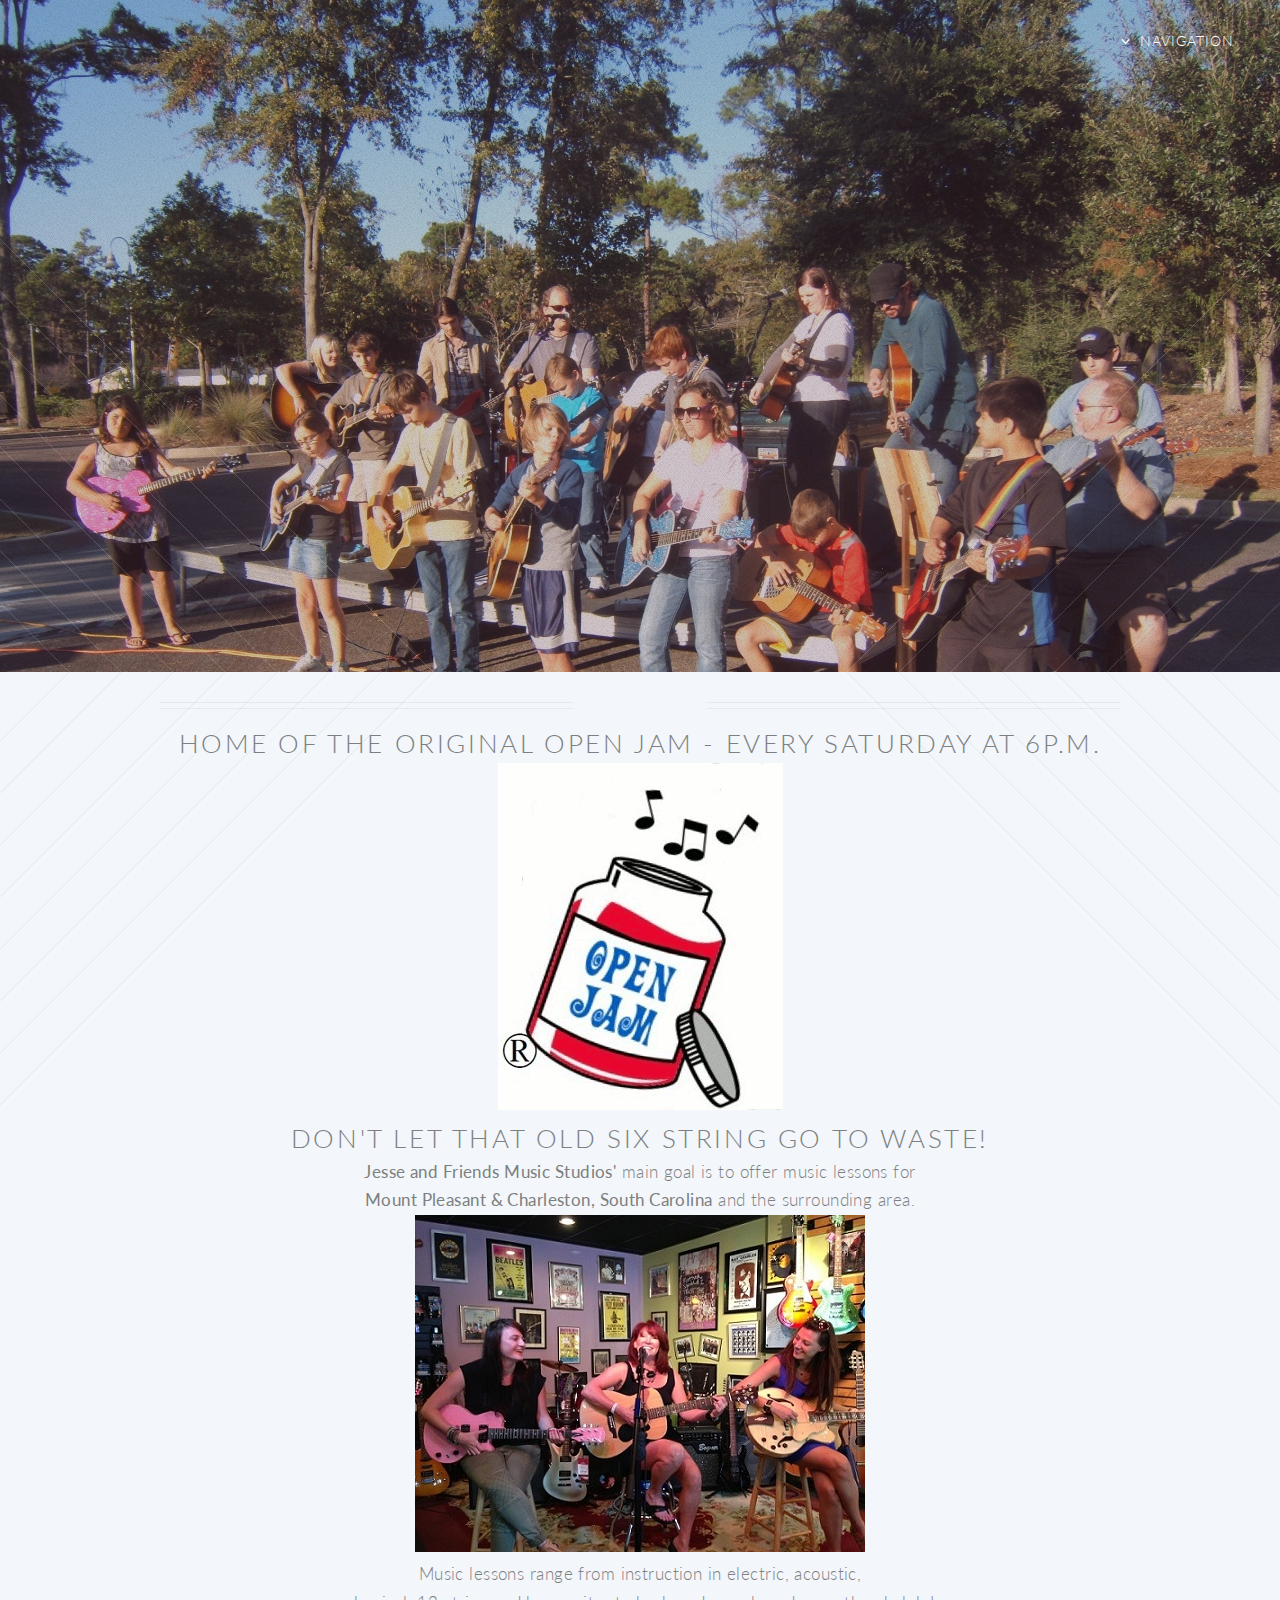
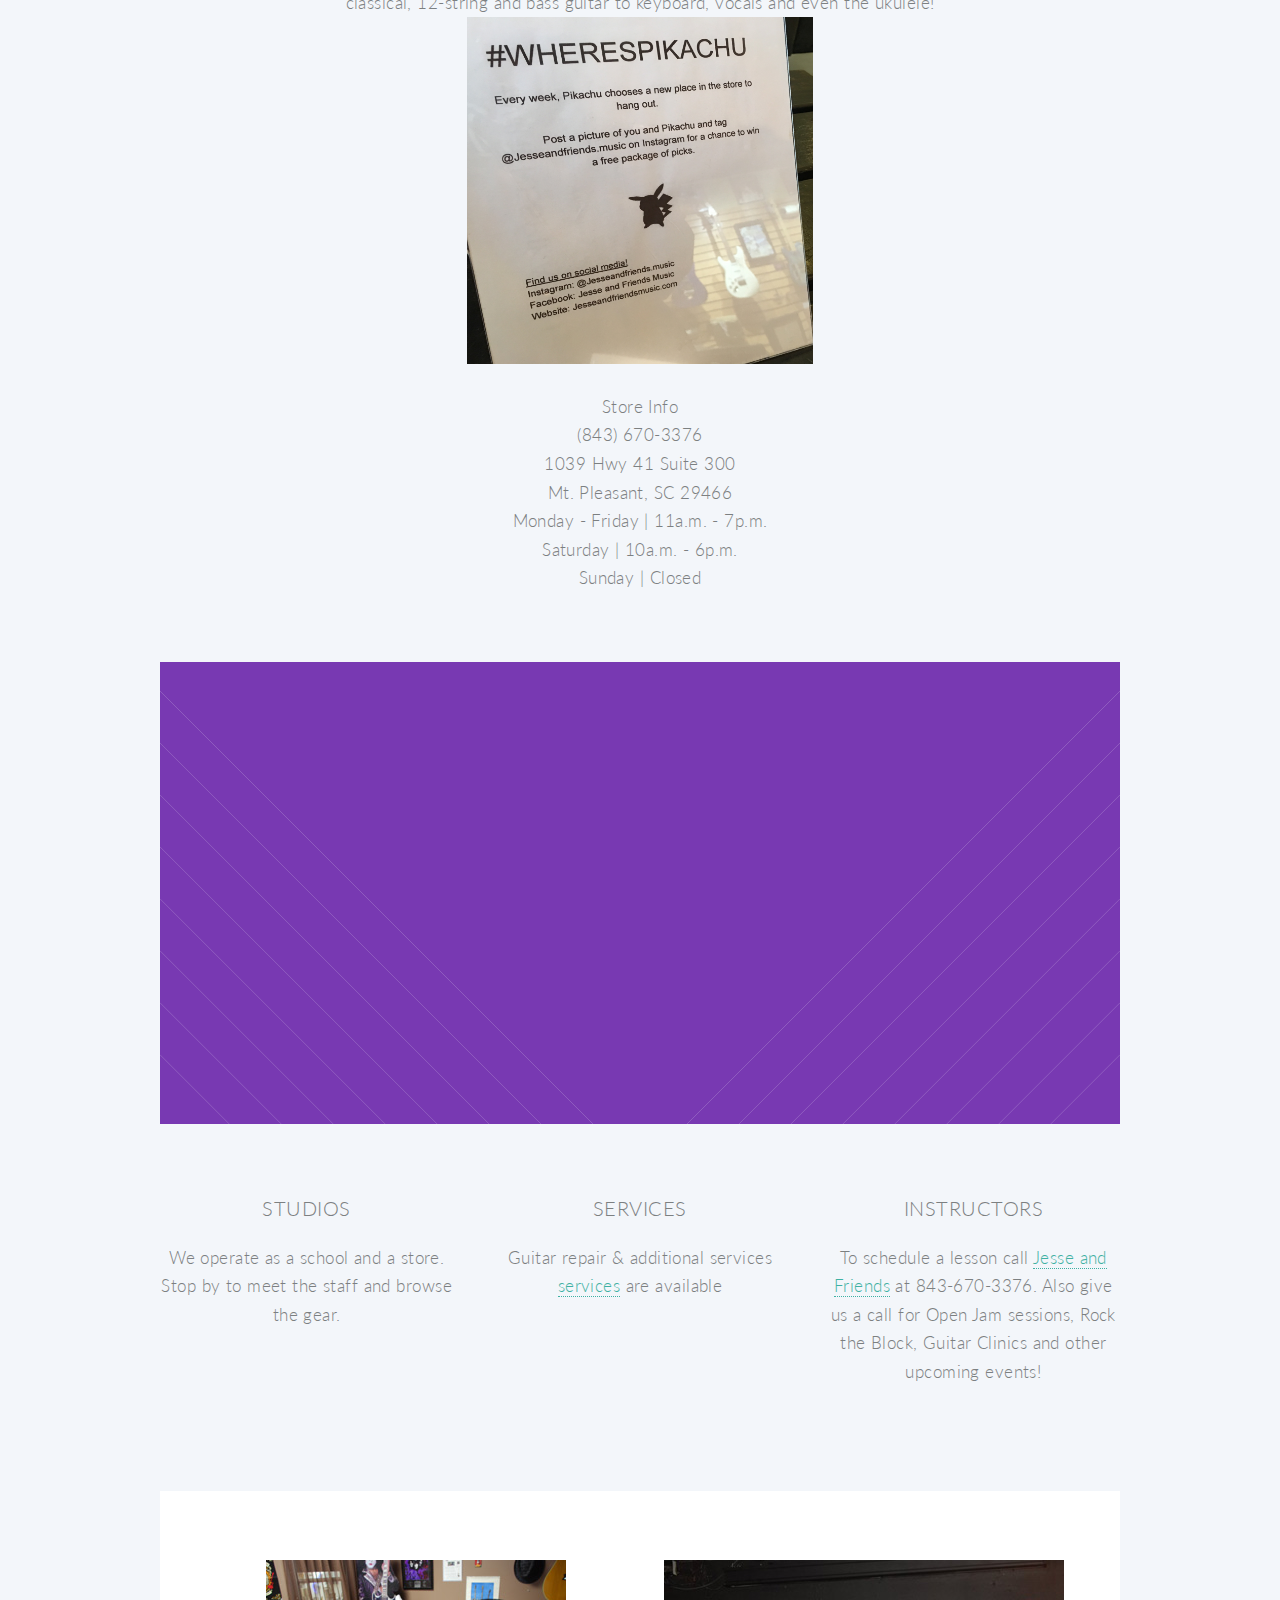
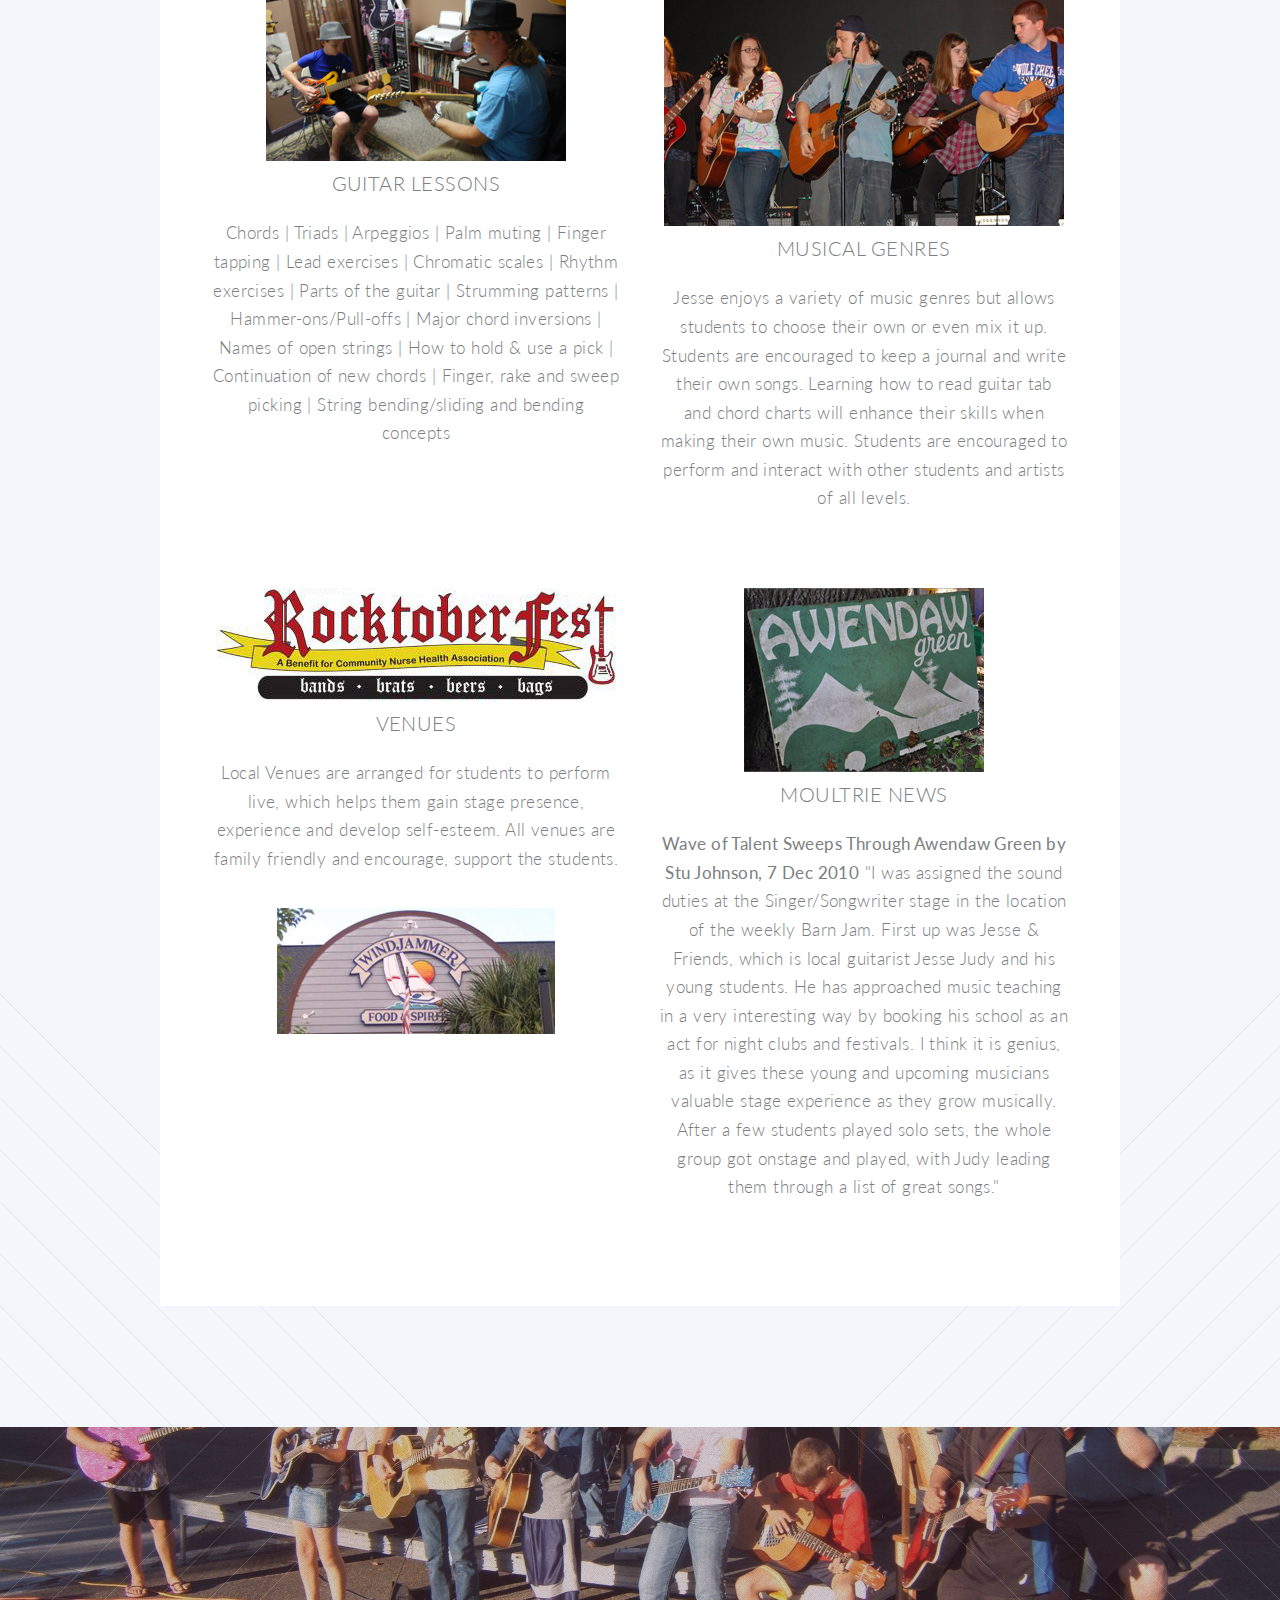
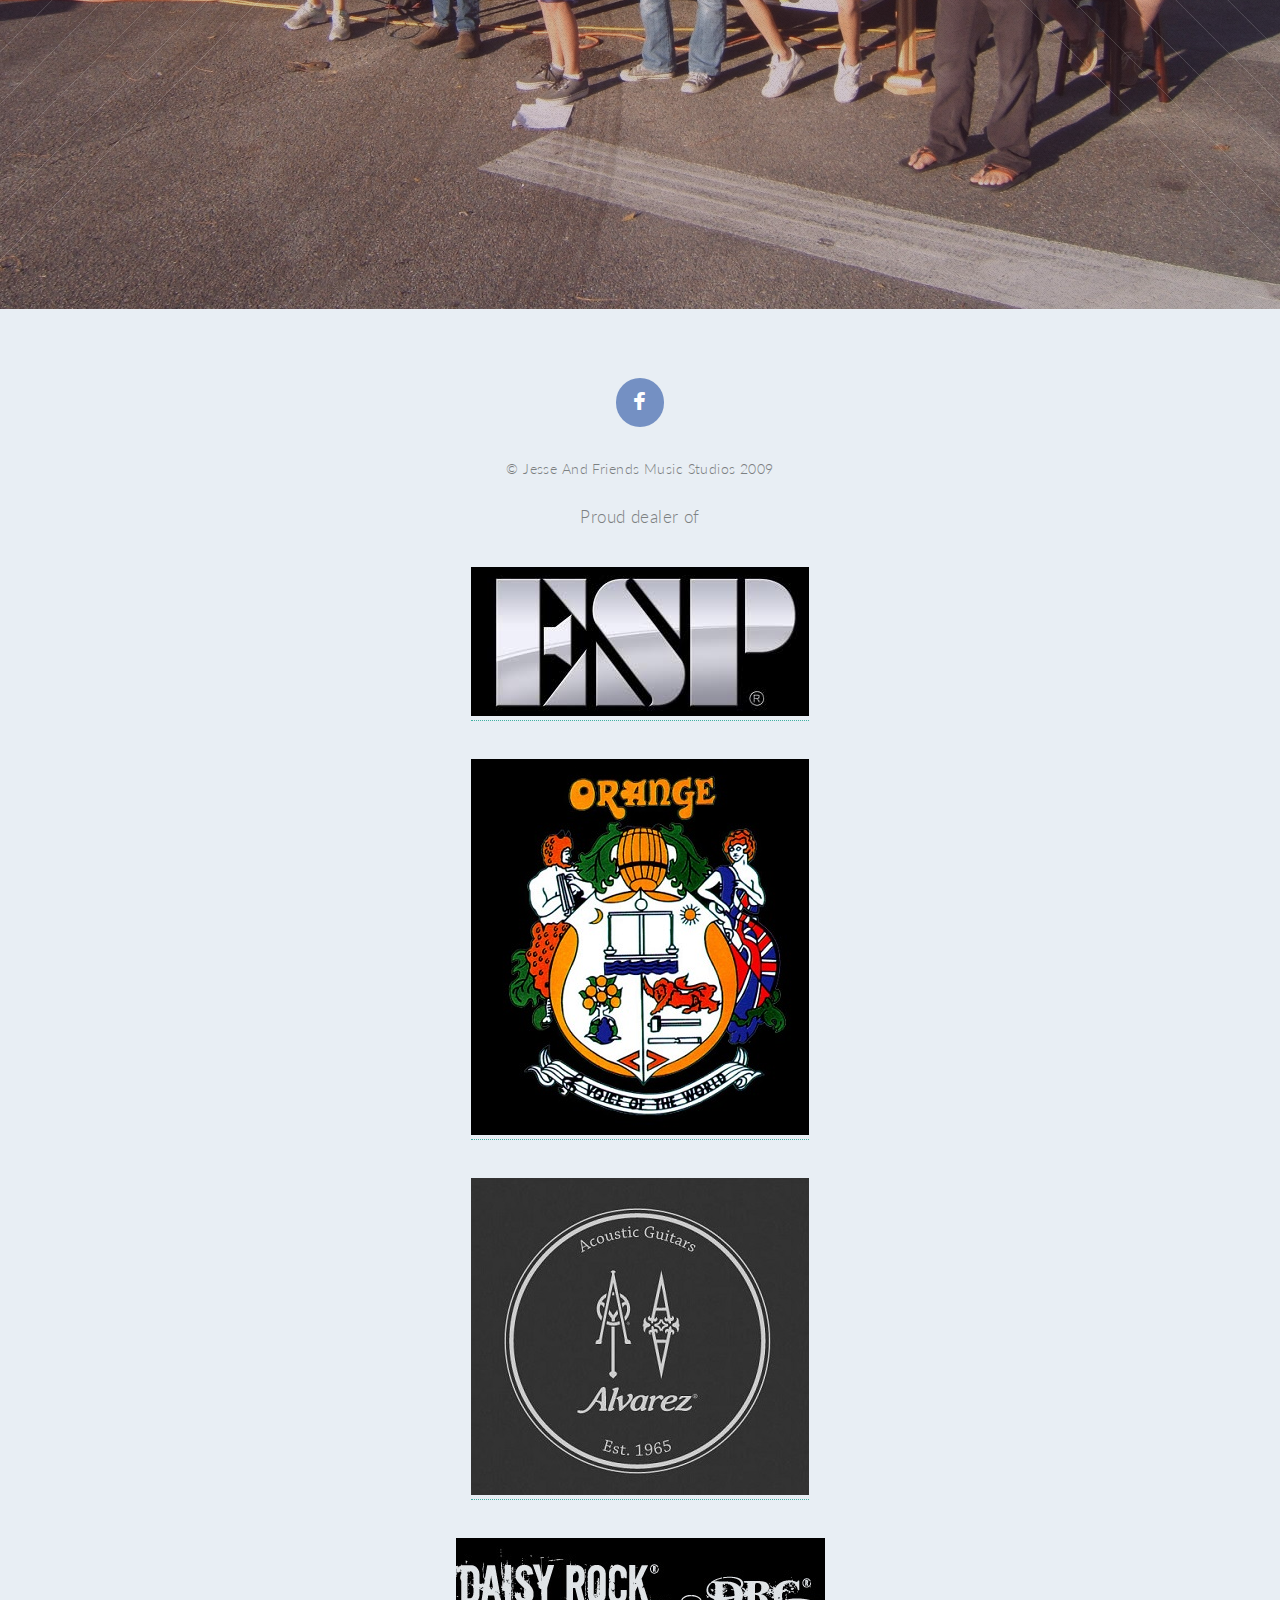
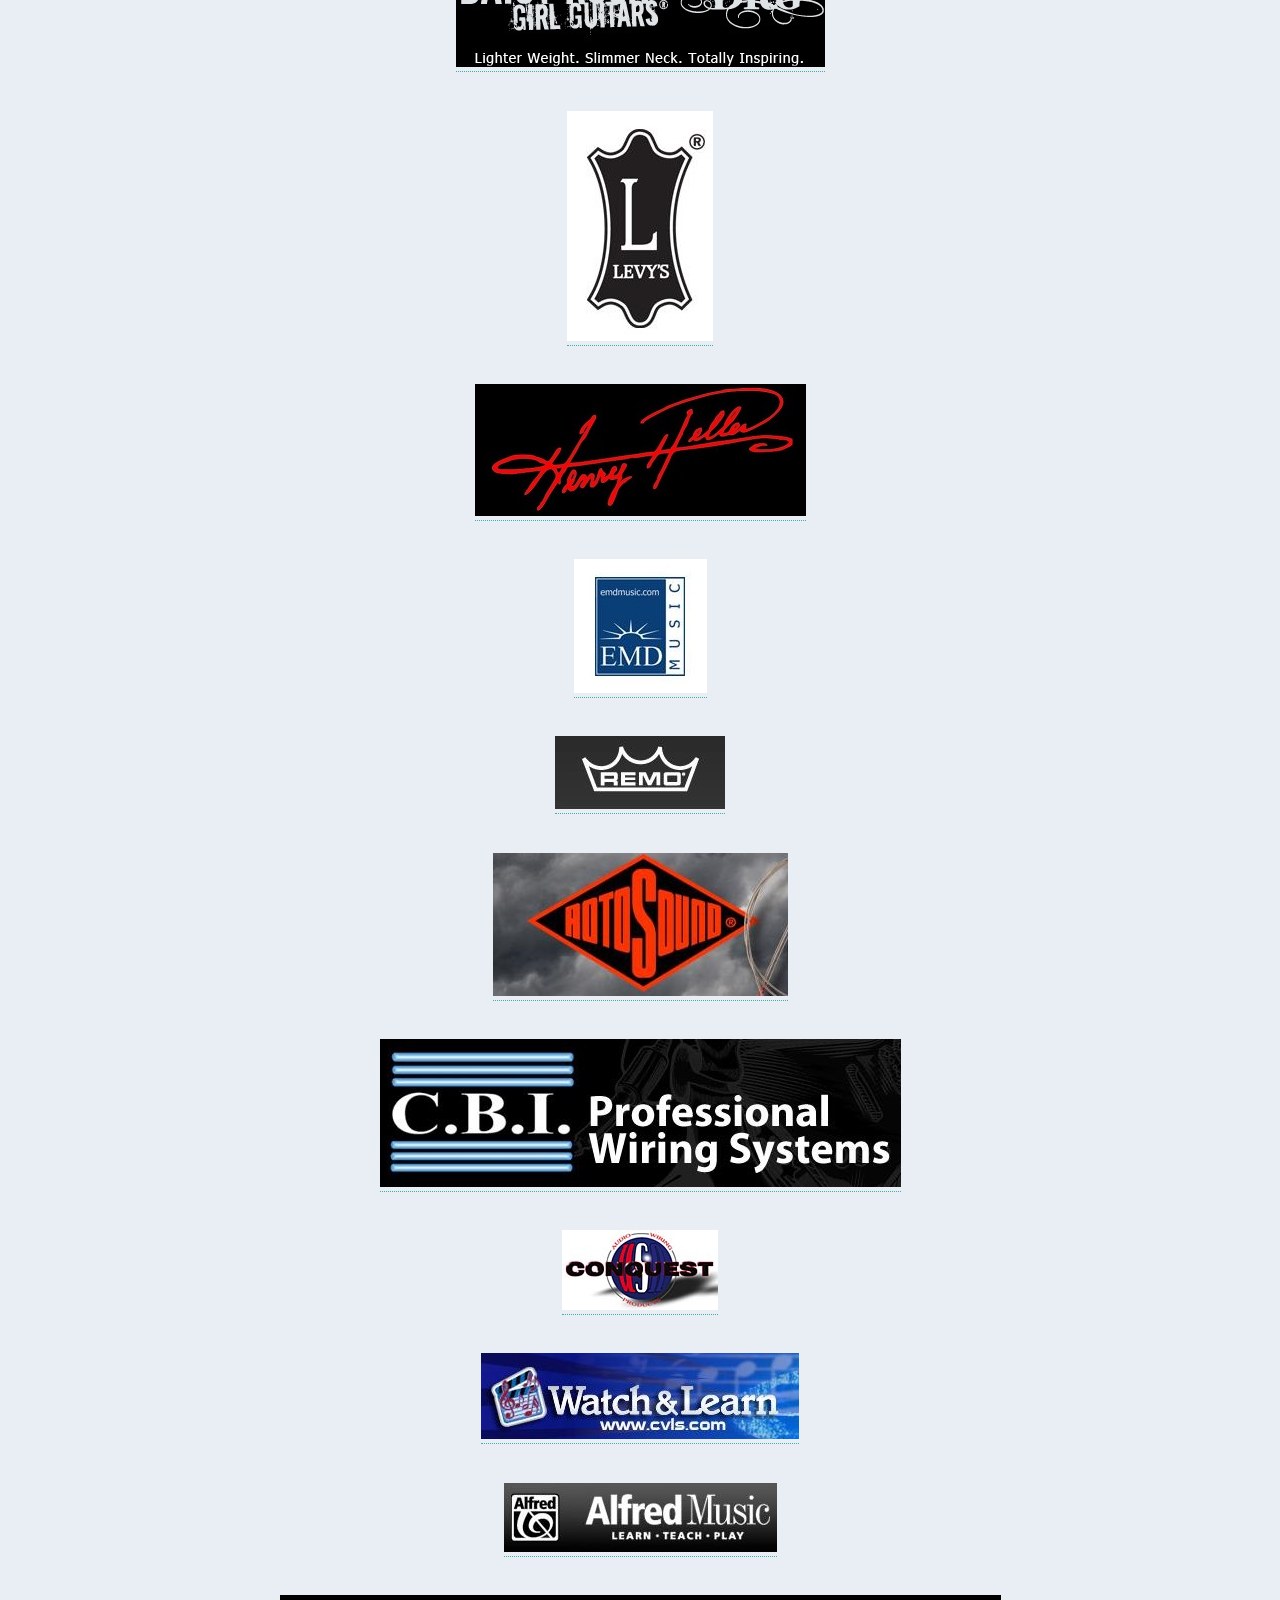
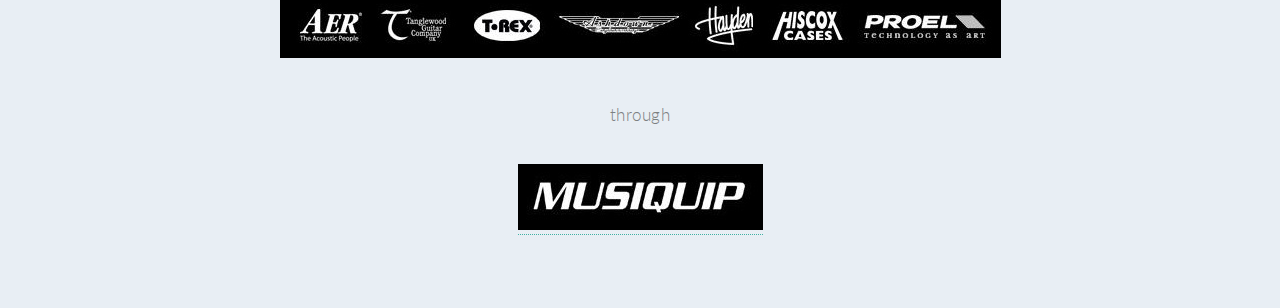
==== commit 6f63512b: "remove rock camp picture" ====
--- a/index.html
+++ b/index.html
@@ -82,7 +82,7 @@
 					<h2>Home of the original Open Jam - every Saturday at 6p.m.</h2>
 					<img src="./images/JAM.gif" alt="Electric, Acoustic and Bass Guitar Lessons in Mount Pleasant and Charleston, South Carolina">
 					<h2>Don't let that old six string go to waste!</h2>
-					<img style="width: 15em;height: 20em" src="images/assets/rockCamp.JPG"/>
+					<!--<img style="width: 15em;height: 20em" src="images/assets/rockCamp.JPG"/>-->
 					<p><strong>Jesse and Friends Music Studios'</strong> main goal is to offer music lessons for <br /><strong>Mount Pleasant & Charleston, South Carolina</strong> and the surrounding area.<br />
 					<img src="./images/rockstars.jpeg" /><br />
 					Music lessons range from instruction in electric, acoustic, <br />classical, 12-string and bass guitar to keyboard, vocals and even the ukulele!
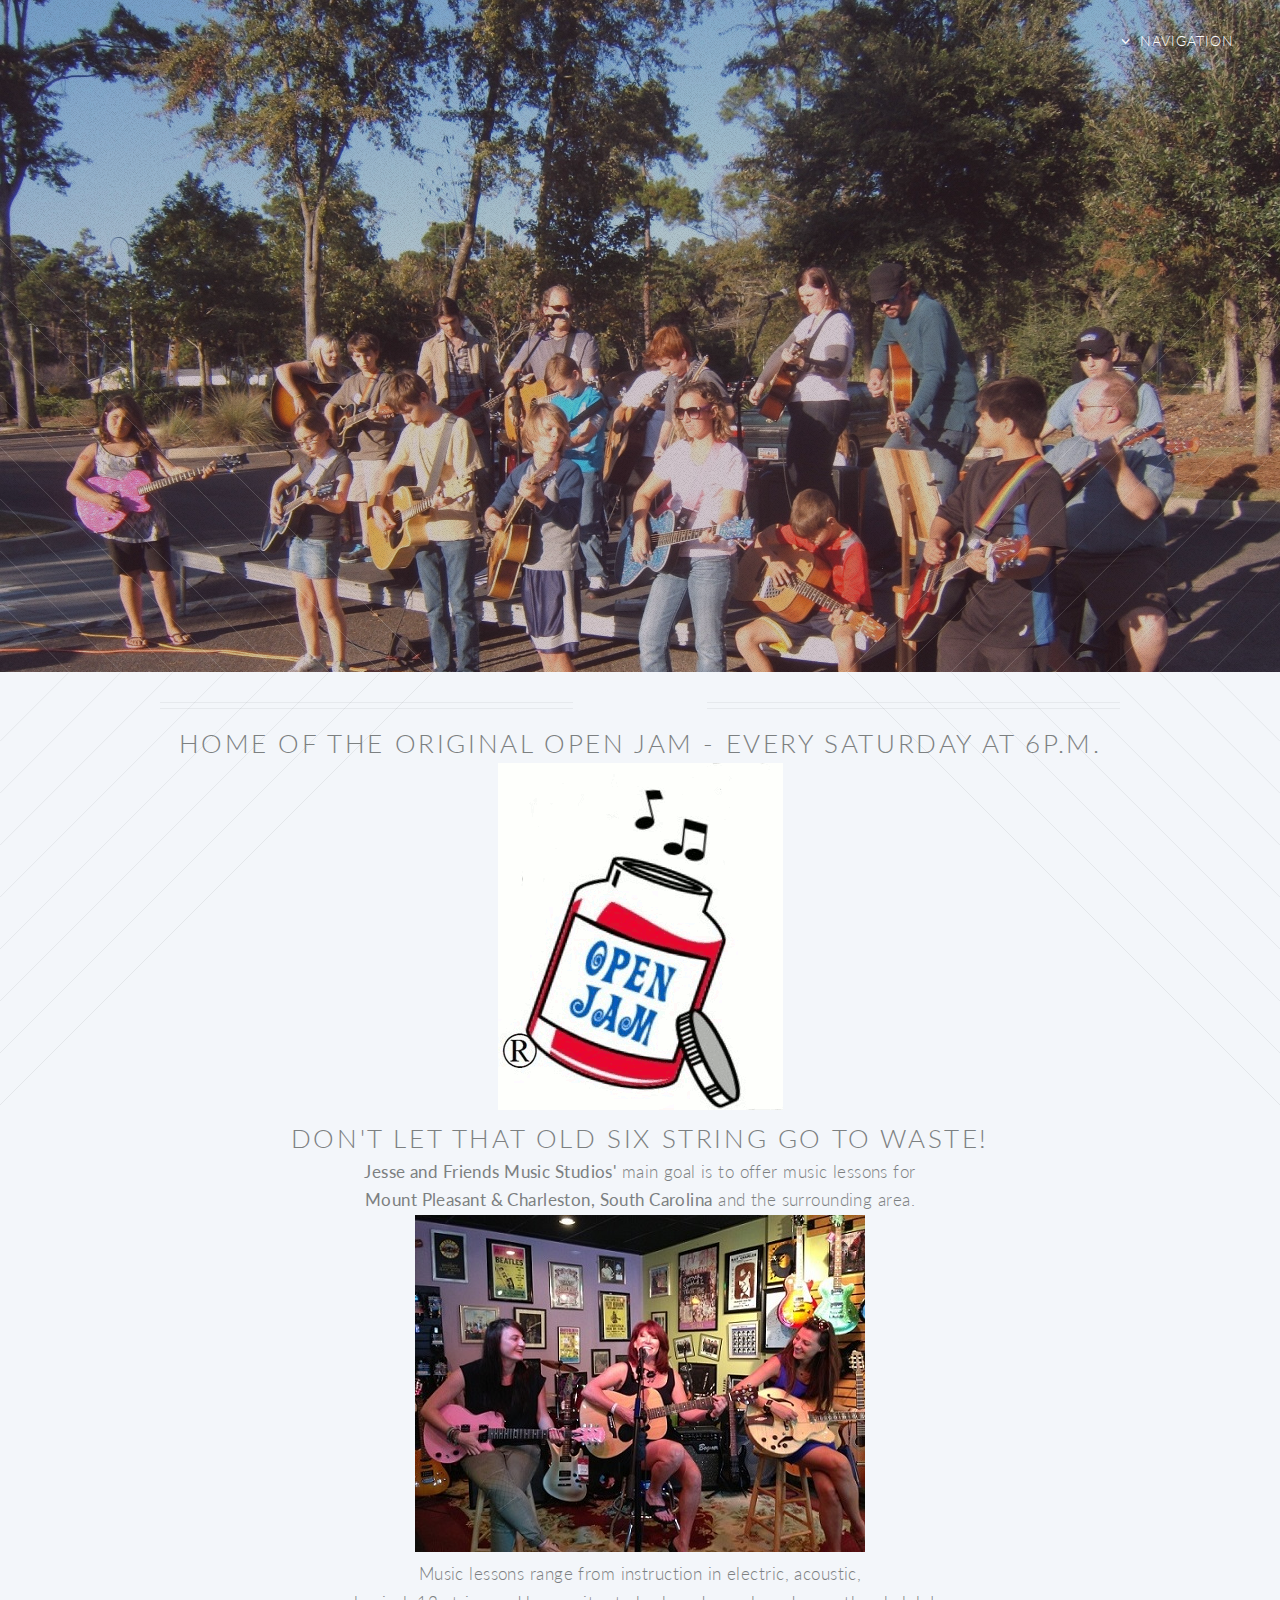
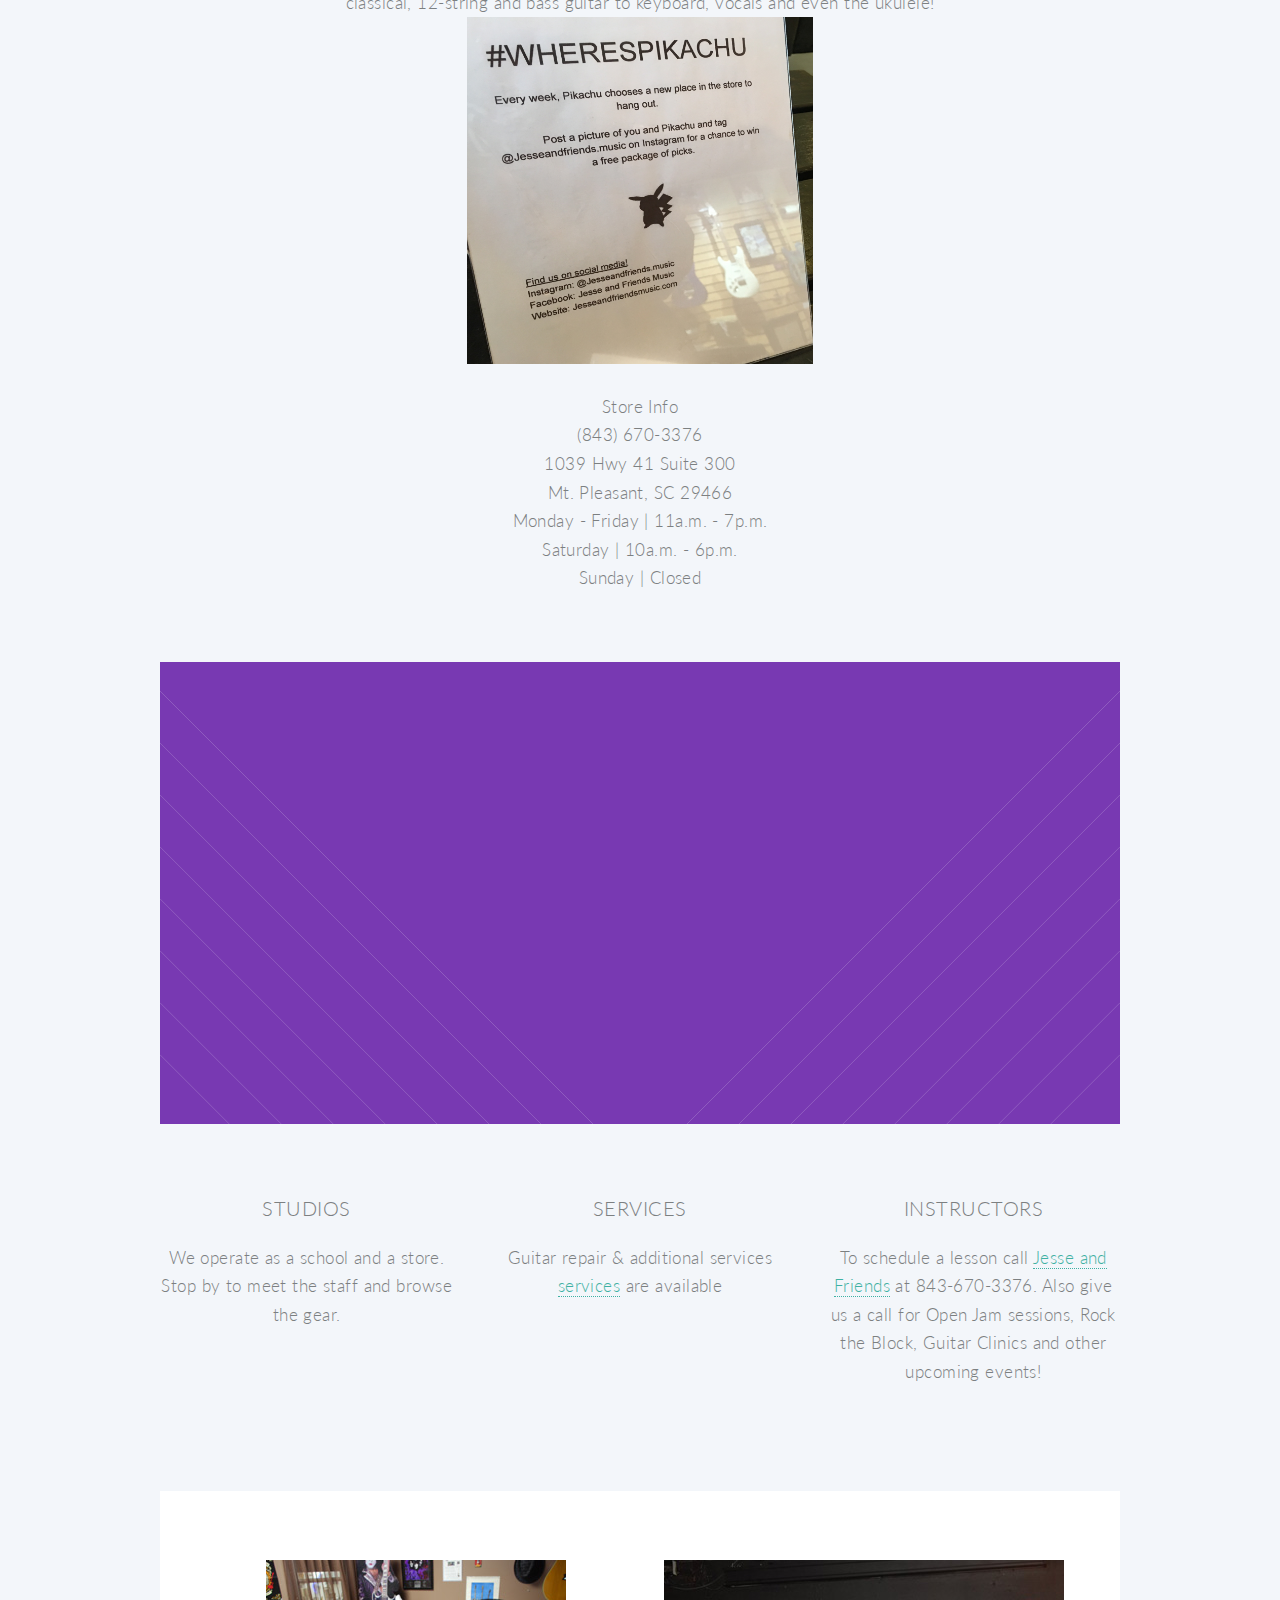
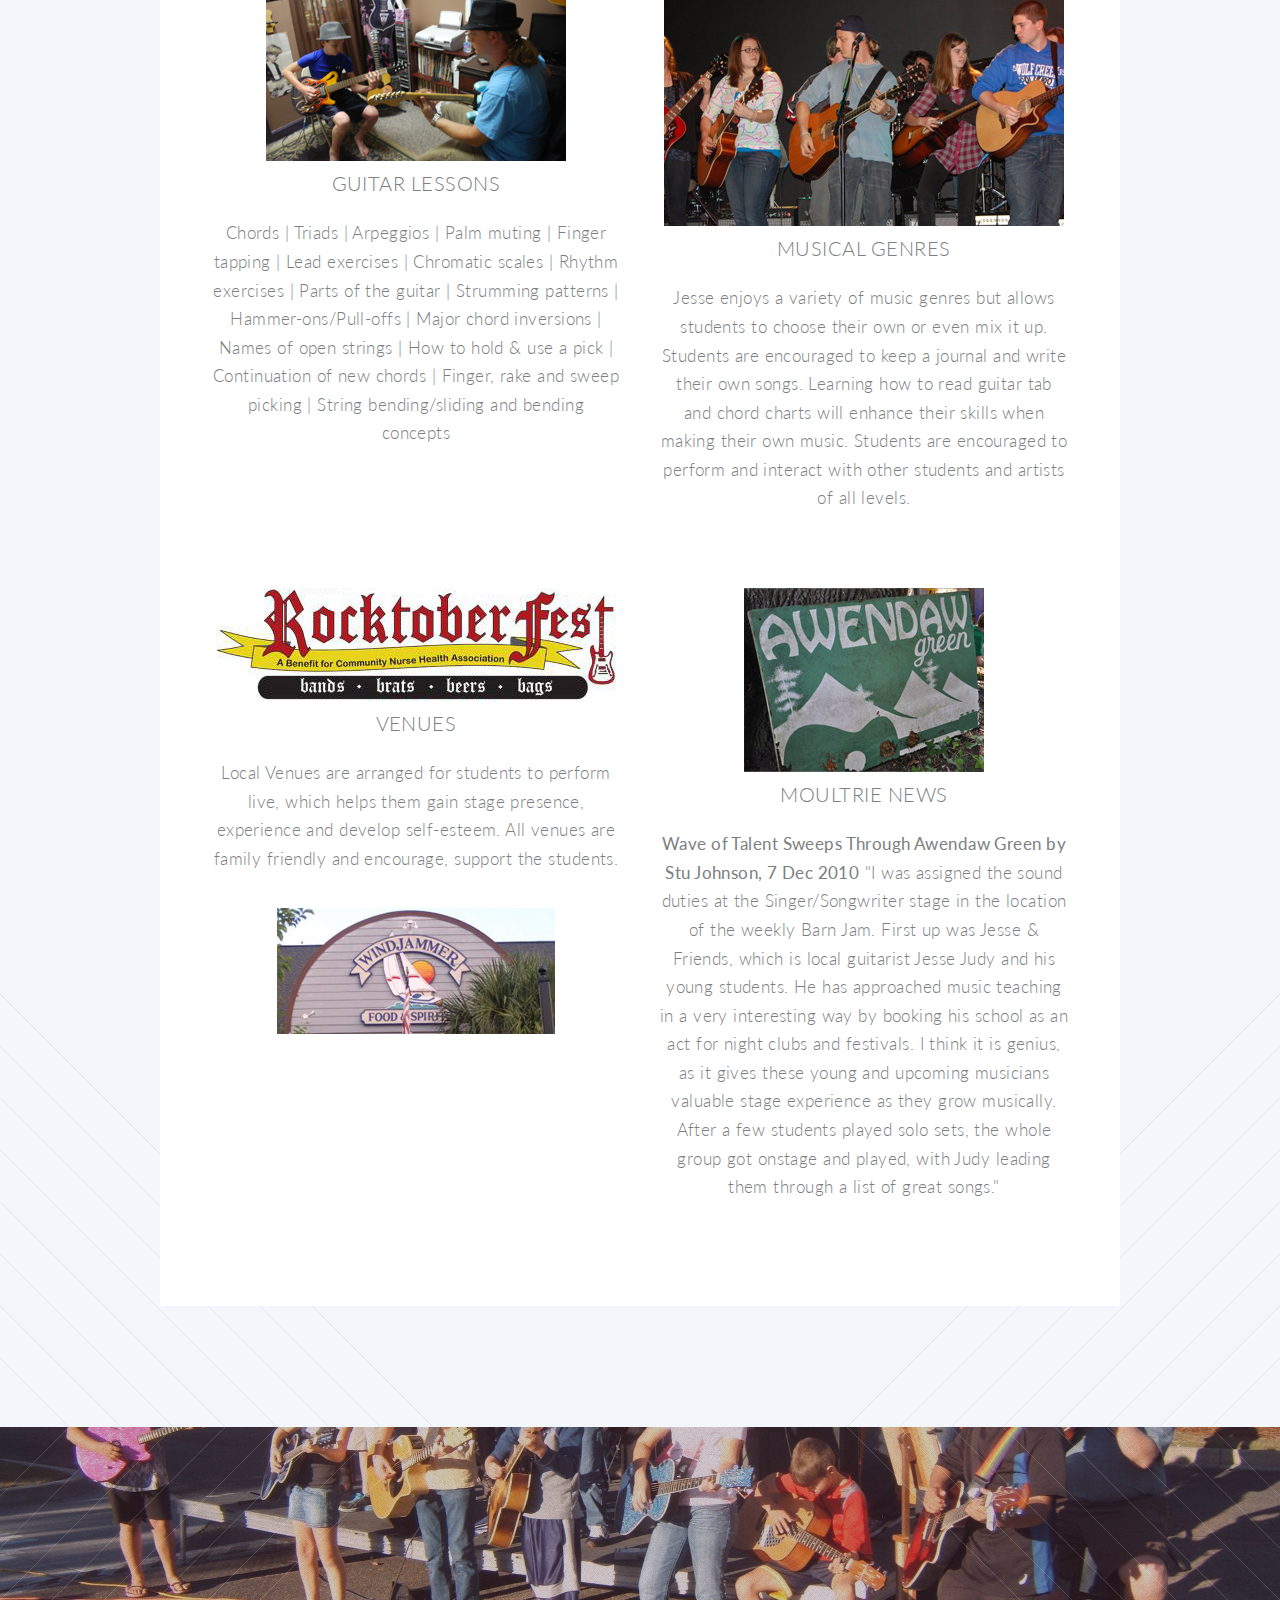
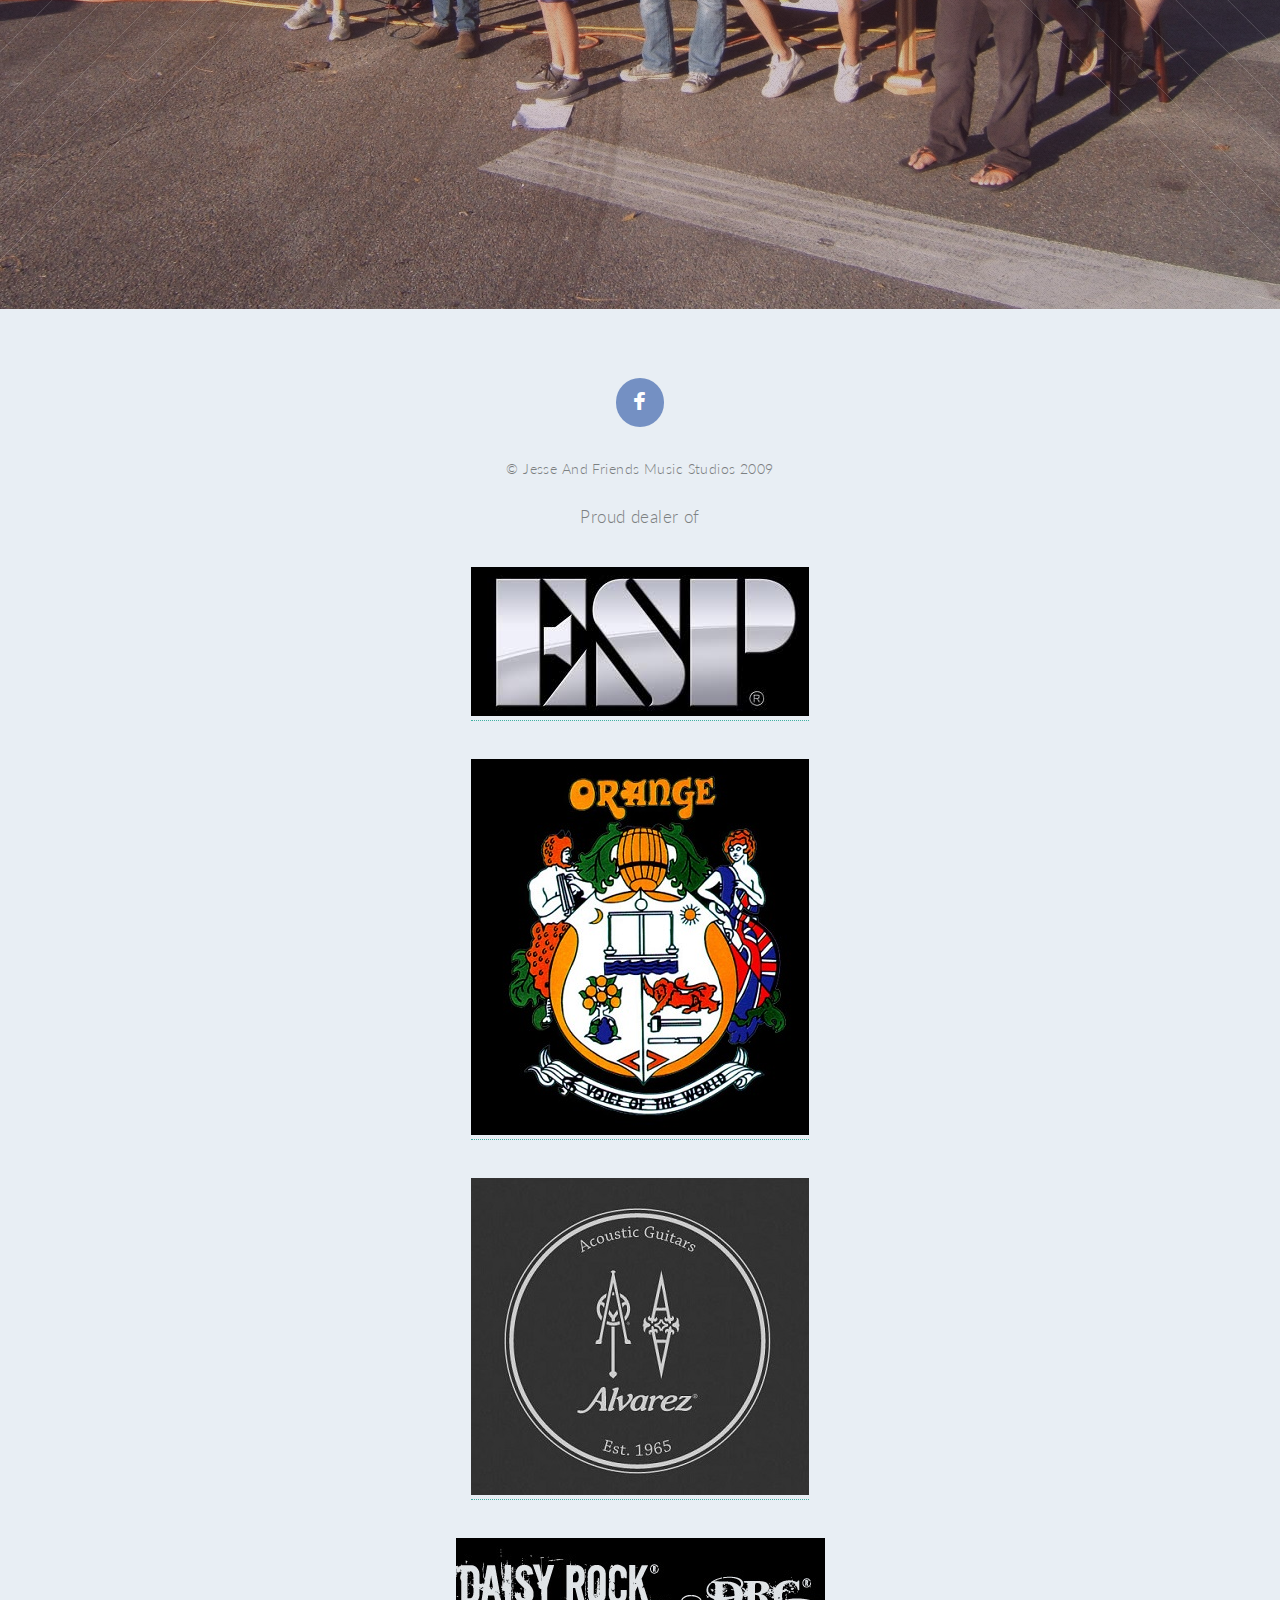
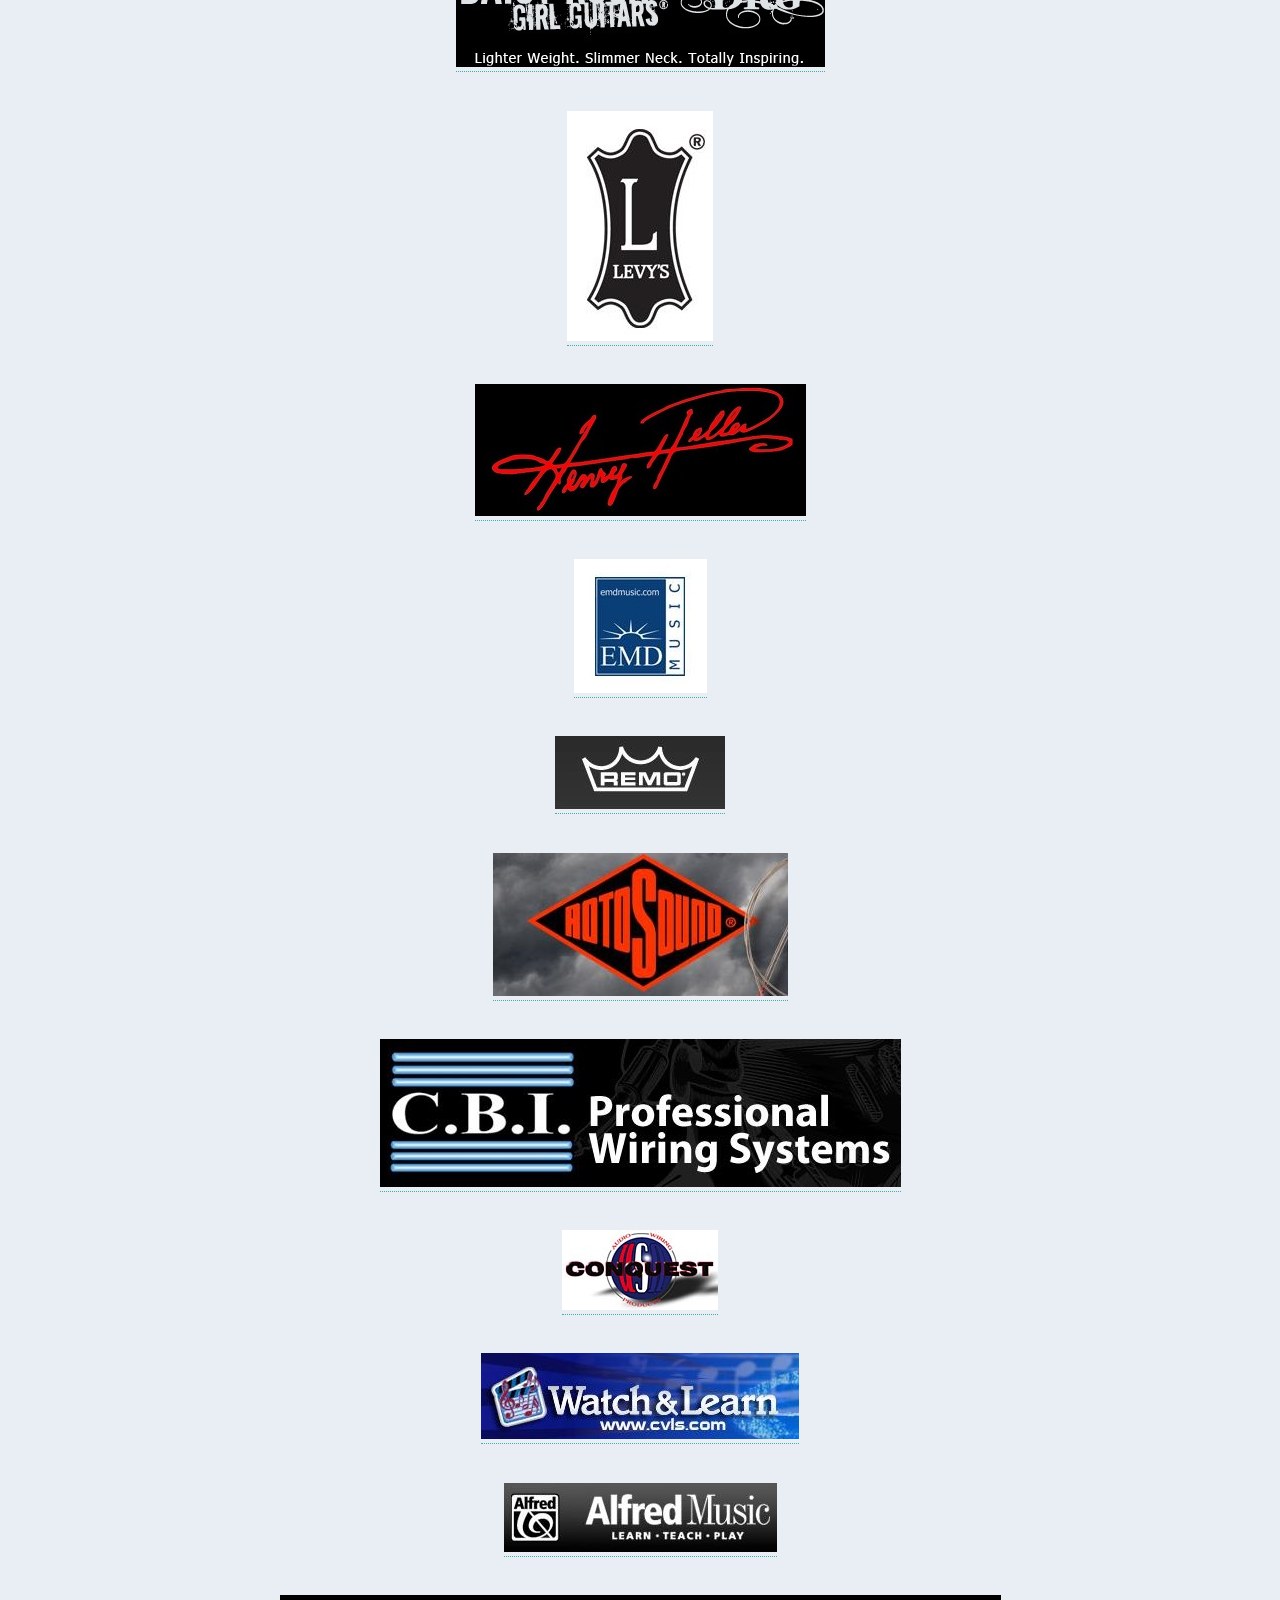
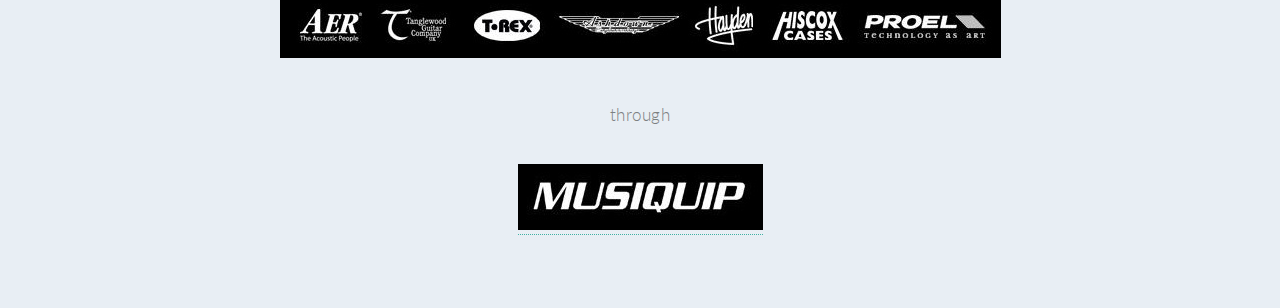
==== commit bc055300: "clean up images, update instructor page, clean up bios" ====
--- a/index.html
+++ b/index.html
@@ -45,7 +45,7 @@
 									<ul>
 										<li><a href="jesseJudy.html">Jesse Judy</a></li>
 										<li><a href="lloydNyburg.html">Lloyd Nyburg</a></li>
-										<li><a href="shaneGreer.html">Shane Greer</a></li>
+										<li><a href="lizGildea.html">Liz Gildea</a></li>
 									</ul>
 								</li>
 							</ul>
